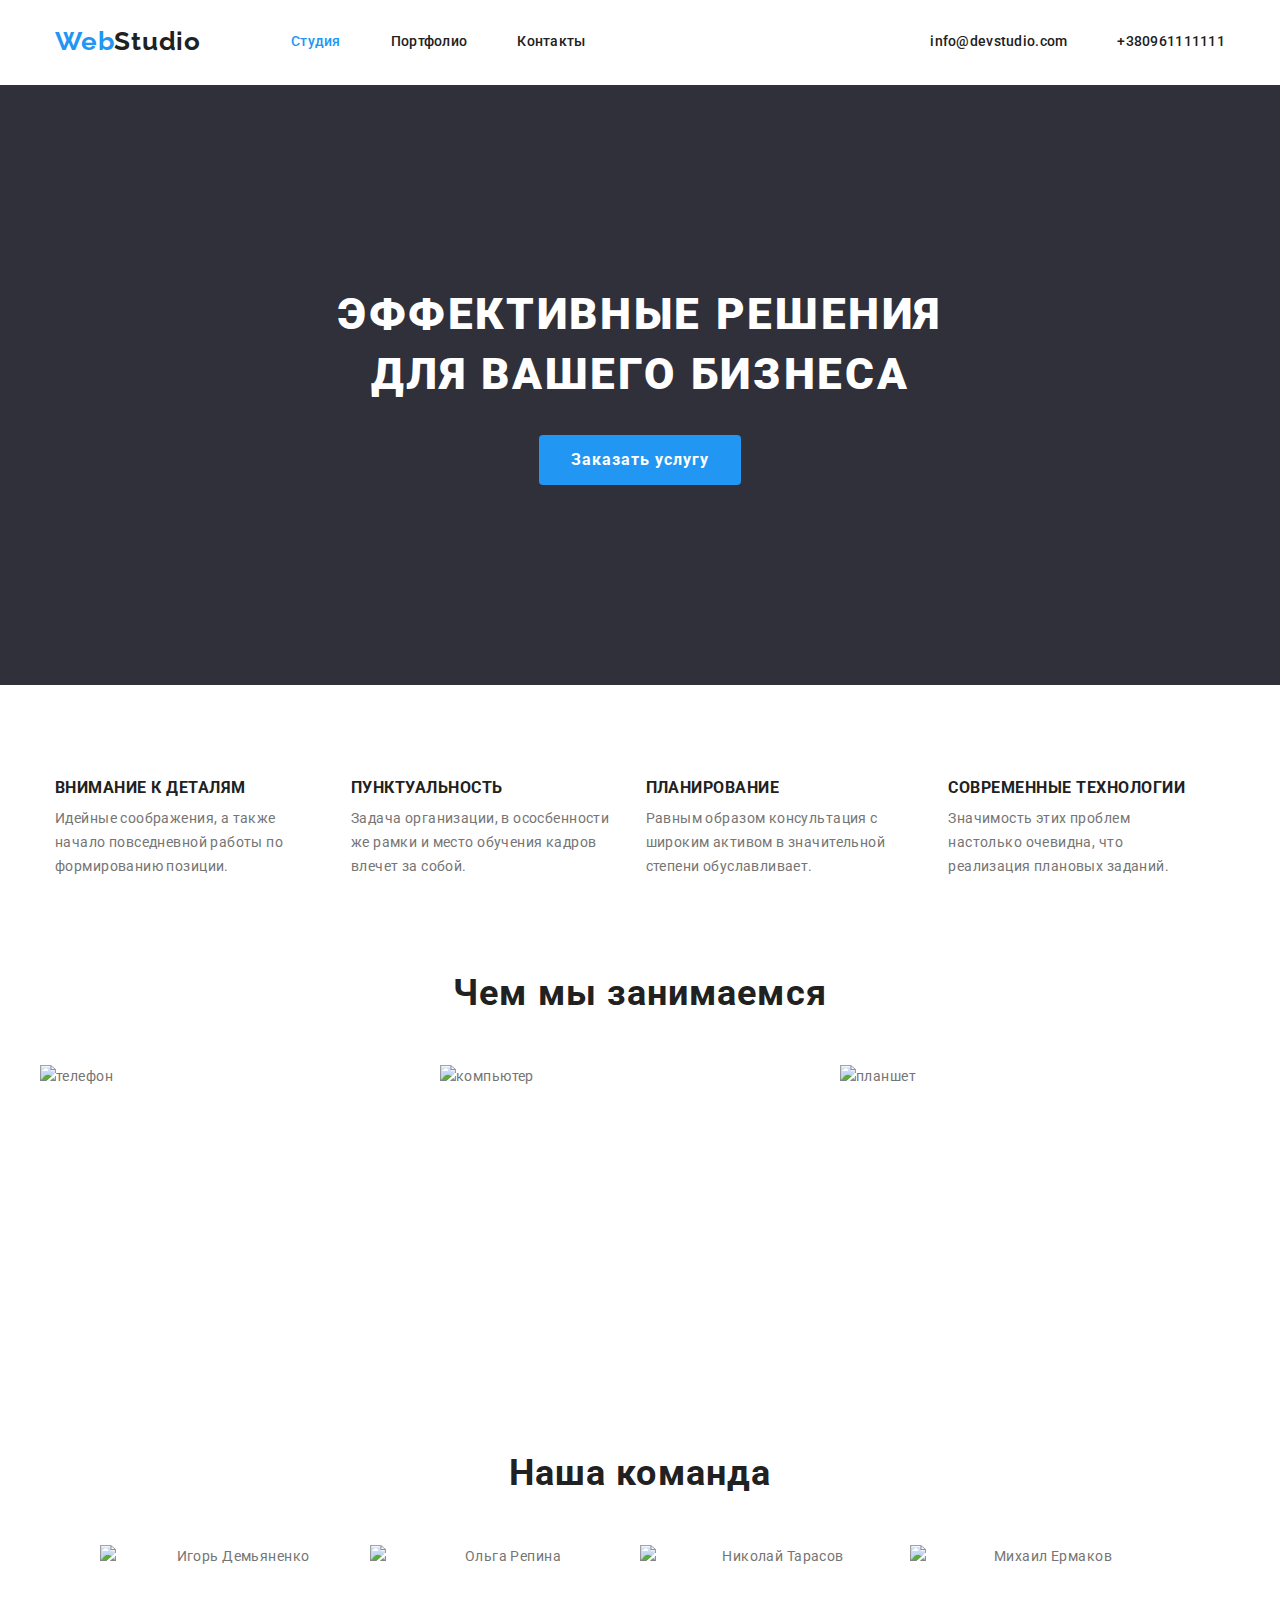
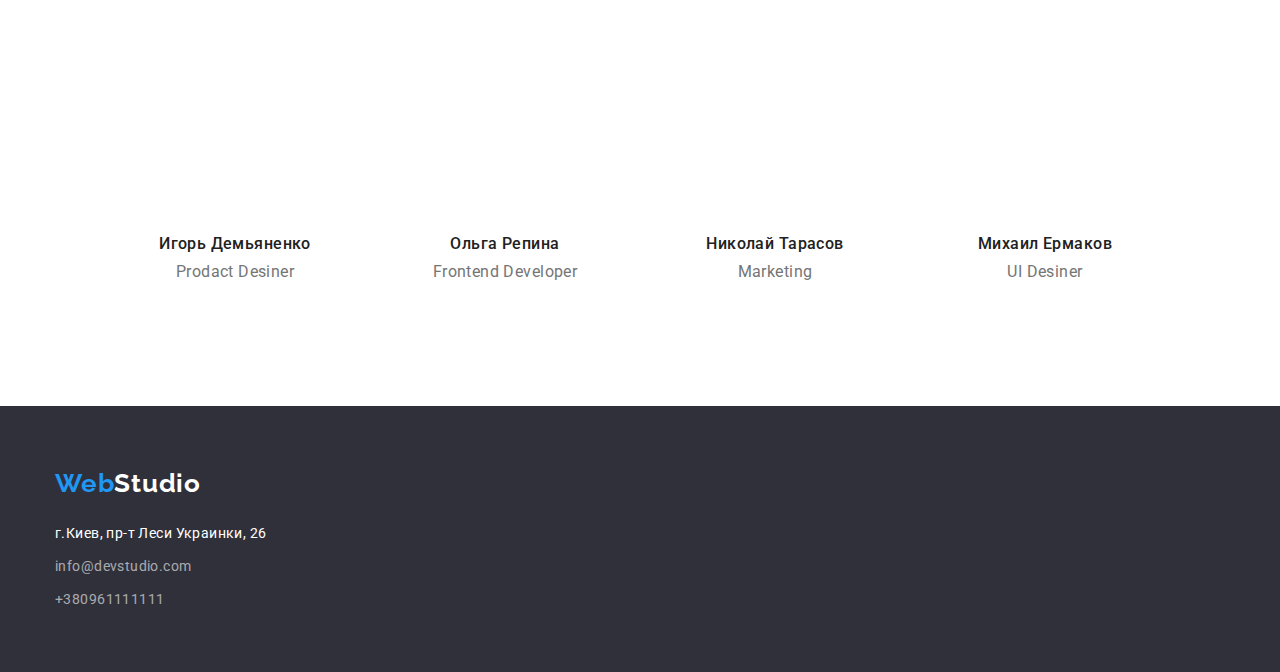
==== index.html @ d6f4fa35 "goit-markup-hw-03" ====
<!DOCTYPE html>
<html lang="ru">
    <head>
        <meta charset="UTF-8" />
        <meta name="viewpoint" content="width=device-width, initial-scale=1.0" />
        <title> Document </title>
        <link rel="preconnect" href="https://fonts.gstatic.com">
        <link href="https://fonts.googleapis.com/css2?family=Raleway:wght@700&family=Roboto:wght@400;500;700;900&display=swap" rel="stylesheet">
        <link rel="stylesheet" href="https://cdnjs.cloudflare.com/ajax/libs/modern-normalize/0.2.0/modern-normalize.min.css" />
        <link rel="stylesheet" href="./css/style.css" />
    </head>
    <body>
        <!-- Шапка сайта -->
        <header class="header">
            <div class="container">
                <nav class="navigation">
                    <a class="link logo" href="./index.html"><span class="web">Web</span><span class="studio">Studio</span>
                    </a>
                    <ul class="list menu">
                        <li class="menu-item"><a class="page-current" href="./index.html">Студия</a></li>
                        <li class="menu-item pad"><a class="link current" href="./portfolio.html">Портфолио</a></li>
                        <li class="menu-item pad"><a class="link" href="">Контакты</a></li>
                    </ul>
                </nav> 
                <ul class="list menu">
                    <li class="menu-item"><a class="link" href="mailto:info@devstudio.com">info@devstudio.com</a></li>
                    <li class="menu-item pad"><a class="link" href="tel:+380961111111">+380961111111</a></li>
                </ul> 
            </div> 
        </header>
        <main>
            <!-- Герой -->
                <section class="hero dark-bg">
                    <div class="container">
                        <div class="hero-content">
                            <h1 class="page-tittle">эффективные решения <br>для вашего бизнеса</h1>
                            <button class="button-main pointer" type="button">Заказать услугу</button>
                        </div>
                    </div>
                </section>
            <!-- Наши методы работы -->
            <section class="section">
                <div class="container">
                    <h2 class="visually-hidden">Наши методы работы</h2>
                    <ul class="list methods">
                        <li class="methods-item">
                            <h3 class="subsection-tittle">Внимание к деталям</h3>
                            <p>
                                Идейные соображения, а также начало повседневной работы по формированию позиции.
                            </p>
                        </li>
                        <li class="methods-item">
                            <h3 class="subsection-tittle">Пунктуальность</h3>
                            <p>
                                Задача организации, в ососбенности же рамки и место обучения кадров влечет за собой.
                            </p>
                        </li>
                        <li class="methods-item">
                            <h3 class="subsection-tittle">Планирование</h3>
                            <p>
                                Равным образом консультация с широким активом в значительной степени обуславливает.
                            </p>
                        </li>
                        <li class="methods-item">
                            <h3 class="subsection-tittle">Современные технологии</h3>
                            <p>
                                Значимость этих проблем настолько очевидна, что реализация плановых заданий.
                            </p>
                        </li>
                    </ul>
                </div>
            </section>
            <!-- Чем мы занимаемся -->
            <section class="gallery section">
                <div class="container">
                    <h2 class="section-tittle">Чем мы занимаемся</h2>
                    <ul class="list gallery">
                        <li class="gallery-item"><img src="./img/img1.jpg" width="370" height="294" alt="телефон"></li>
                        <li class="gallery-item"><img src="./img/img2.jpg" width="370" height="294" alt="компьютер"></li>
                        <li class="gallery-item"><img src="./img/img3.jpg" width="370" height="294" alt="планшет"></li>
                    </ul>
                </div>
            </section>
            <!-- Наша команда -->
            <section class="section">
                <div class="container">
                <h2 class="section-tittle">Наша команда</h2>
                    <ul class="list team">
                        <li class="team-item">
                            <div class="team-img">
                                <img src="./img/img4.jpg" width="270" height="260" alt="Игорь Демьяненко">
                            </div>
                            <div class="team-content">
                                <h3 class="team-member">Игорь Демьяненко</h3>
                                <p class="team-member-position">Prodact Desiner</p>
                            </div>
                        </li>
                        <li class="team-item">
                            <div class="team-img">
                                <img src="./img/img5.jpg" width="270" height="260" alt="Ольга Репина">
                            </div>
                            <div class="team-content">
                                <h3 class="team-member">Ольга Репина</h3>
                                <p class="team-member-position">Frontend Developer</p>
                            </div>
                        </li>
                        <li class="team-item">
                            <div class="team-img">
                                <img src="./img/img6.jpg" width="270" height="260" alt="Николай Тарасов">
                            </div>
                            <div class="team-content">
                                <h3 class="team-member">Николай Тарасов</h3>
                                <p class="team-member-position">Marketing</p>
                            </div>
                        </li>
                        <li class="team-item">
                            <div class="team-img">
                                <img src="./img/img7.jpg" width="270" height="260" alt="Михаил Ермаков">
                            </div>
                            <div class="team-content">
                                <h3 class="team-member">Михаил Ермаков</h3>
                                <p class="team-member-position">UI Desiner</p>
                            </div>
                        </li>
                    </ul>
                </div>
            </section>
        </main>
        <!-- Футер -->
        <footer class="dark-bg">
            <div class="container footer-item">
                <a class="link" href="./index.html"><span class="web">Web</span><span class="studio-footer">Studio</span>
                </a>
                <address> 
                    <ul class="list footer-logo">
                        <li><a class="link address" href="https://goo.gl/maps/Tt3e5Wk8sjLTrzBi6" target="_blank" rel="noopener noreferrer">г.Киев, пр-т Леси Украинки, 26</a></li>
                        <li class="footer"><a class="link footer" href="mailto:info@devstudio.com">info@devstudio.com</a></li>
                        <li class="footer"><a class="link footer" href="tel:+380961111111">+380961111111</a></li>
                    </ul>
                </address>
            </div>
        </footer>
    </body>
</html>
---- css/style.css ----
/* MAIN */
  :root {
      --main-text-color: #757575;
      --dark-bg-text-color: #FFFFFF;
      --accent-color: #2196f3;
      --tittle-color: #212121;
      --dark-bg-color: #2f303a;
      --button-color: #212121;
      --button-background-color: #e5e5e5;
      --card-set-gap: 20px;
      --grid-item: 1;
  }
  html {
    box-sizing: border-box;
  }
  *,
  *::before
  *::after {
    box-sizing: inherit;
  }
  body {
    font-family: "Roboto";
    font-style: normal;
    font-weight: 400;
    font-size: 14px;
    line-height: 1.71;
    letter-spacing: 0.03em; 
    color: var(--main-text-color);
  }
  h1,
  h2,
  h3,
  h4,
  h5,
  h6,
  p {
    margin: 0;
    margin-top: 0;
  }
  img {
    display: block;
    max-width: 100%;
    height: auto;
  }

  /* CONTAINER */
  .container {
    width: 1200px;
    padding-left: 15px;
    padding-right: 15px;
    margin-left: auto;
    margin-right: auto;
  }

  /* CARD SET */
  .card-set {
    padding: 0;
    margin: 0;
    list-style: none; 
    display: flex;
    flex-wrap: wrap;
    margin-top: calc( -1 * var(--card-set-gap));
    margin-left: calc( -1 * var(--card-set-gap));
    padding-bottom: px;
  }
  .card-set > .item {
    flex-basis: calc(100% / 3 - var(--card-set-gap)); 
    margin-left: var(--card-set-gap);
    margin-top: var(--card-set-gap);
  }

  /* CARD */
  .card-thumb {
    outline: 1px;
  }
  .item {
    outline: 1px;
  }
  .card-content {
    padding-bottom: 30px;
  }
  .card-text {
    margin-top: 10px;
  }

  /* LINK */
  .link { 
      color: inherit;
      text-decoration: none;
  }
  .link:hover,
  .link:focus {
      color: var(--accent-color);
  }
  .link-current {
      color: var(--accent-color);
      text-decoration: none;
  }
  .list {
      margin-top: 0;
      margin-bottom: 0;
      padding-left: 0;
      list-style: none;
      text-decoration: none;
      font-style: normal;
  }
  .dark-bg {
      background-color: var(--dark-bg-color);
  }

  /* BUTTON */
  .button {
      padding: 6px 22px;
      font-family: inherit;
      font-weight: 700;
      font-size: 16px;
      line-height: 1.87;
      letter-spacing: 0.06em;
      border-radius: 4px;
      border: 0;
  }
  .button-main {
      font-weight: 700;
      font-size: 16px;
      line-height: 1.87;
      letter-spacing: 0.06em;
      padding: 10px 32px;
      color: var(--dark-bg-text-color);
      background-color: var(--accent-color);  
      border-radius: 4px;
      min-width: 200px;
      height: 50px;
      margin-left: auto;
      margin-right: auto;
      border: 0;
  }
  .button:focus,
  .button:hover{
      color: var(--dark-bg-text-color);
      background-color: var(--accent-color);
  }
  .pointer {
    cursor: pointer;
  }
  .menu {
    display: inline-flex;
  }
  .menu-item: not( :last-child ) {
    padding-top: 32px;
    padding-bottom: 32px;
  }
  .pad {
    margin-left: 50px;
  }

  /* TITTLE */
  .page-tittle {
    font-weight: 900;
    font-size: 44px;
    line-height: 1.36;
    letter-spacing: 0.06em; 
    color: var(--dark-bg-text-color);
    text-transform: uppercase;
    margin-bottom: 30px;
  }
  .page-current {
      color: var(--accent-color);
      text-decoration: none;
  }
  .section-tittle {
    font-weight: 700;
    font-size: 36px;
    line-height: 1.16;
    letter-spacing: 0.03em; 
    color: var(--tittle-color);
    justify-content: center;
    text-align: center;
    margin-bottom: 50px;
  }
  .subsection-tittle {
    font-weight: 700;
    line-height: 1.14;
    letter-spacing: 0.03em;
    color: var(--tittle-color); 
    text-transform: uppercase;
    margin-bottom: 10px; 
  }
  .visually-hidden {
    position: absolute !important;
    clip: rect(1px 1px 1px 1px);
    clip: rect(1px, 1px, 1px, 1px);
    padding: 0 !important;
    border: 0 !important;
    height: 1px !important;
    width: 1px !important;
    overflow: hidden;
  }
  .dark-bg .tittle {
    --tittle-color: var(--dark-bg-text-color);
  }
  .section {
    padding-bottom: 94px;
  }

  /* PORTFOLIO */
  .portfolio-tittle {
    font-weight: 700;
    font-size: 18px;
    line-height: 2;
    letter-spacing: 0.06em;
    color: var(--tittle-color);
    margin-bottom: 4px;
  }
  .portfolio-subtittle {
    font-weight: 400;
    font-size: 18px;
    line-height: 1.87;
    letter-spacing: 0.03em;
    color: var(--main-text-color);   
  }
  .portfolio {
    --grid-item: 5;
    padding-left: auto;
    padding-right: auto;
    padding-top: 94px;
    padding-bottom: 94px;
  }
  
  /* HEADER */
  .header {
    padding-top: 24px;
    padding-bottom: 25px;
    font-weight: 500;
    font-size: 14px;
    line-height: 1.14;
    letter-spacing: 0.02em;
    color: var(--tittle-color); 
    text-decoration: none;  
  }
  .header .container {
    display: flex;
    align-items: center;
    justify-content: flex-end;
  }
  .header .logo {
    margin-right: 90px;
  }
  .navigation {
    display: flex;
    align-items: center;
    margin-right: auto;
  }
  .web {
    font-family: "Raleway";
    font-weight: 700;
    font-size: 26px;
    line-height: 1.17;
    letter-spacing: 0.03em;
    color: var(--accent-color);   
  }
  .studio {
    font-family: "Raleway";
    font-style: normal;
    font-weight: 700;
    font-size: 26px;
    line-height: 1.38;
    letter-spacing: 0.03em;
    color: var(--tittle-color);  
  }
  .logo {
    display: block;
  }

  /* GALLERY */
  .gallery {
    display: flex;
    justify-content: center;
    margin-left: auto;
    margin-right: auto;
    padding-right: -30px;
  }
  .gallery-item {
    --grid-item: 3;
    margin-right: 30px;
  }
  .methods {
    --grid-item: 4;
    display: flex;
    padding-right: -30px;
  }
  .methods-item {
    margin-right: 30px;
  }

  /* TEAM */
  .team {
      background-color: var(--dark-bg-text-color);
      display: flex;
      margin-left: auto;
      margin-right: auto;
      justify-content: center;
      --grid-item: 4;
  }
  .team-item {
    text-align: center
  }
  .team-member {
    font-weight: 500;
    font-size: 16px;
    line-height: 1.18;
    color: var(--tittle-color);
    margin-bottom: 10px;  
  }
  .team-member-position {
    font-size: 16px;
    line-height: 1.18;
    color: var(--main-text-color);
  }
  .team-img {
    padding-bottom: 30px;
  }
  .team-content {
    padding-bottom: 30px;
  }
  .grid {
    display: flex;
    margin-left: auto;
    margin-right: auto;
    justify-content: center;
    margin-bottom: 34px;
    padding-left: -8px;
  }
  .grid-item {
    margin-left: 8px;
  }

  /* HERO */
  .hero {
    display: flex;
    align-items: center;
    padding-top: 200px;
    padding-bottom: 200px;
    margin-bottom: 94px;
  }
  .hero .container {
    display: flex;
    justify-content: center;
  }
  .hero-content {
    width: 55%;
    max-width: 700px;
    flex-wrap: wrap;
    margin-left: auto;
    margin-right: auto;
    text-align: center;
  }

  /* FOOTER */
  .footer {
    color: rgba(255, 255, 255, 0.6);
    margin-top: 9px;
  }
  .studio-footer {
    font-family: "Raleway";
    font-style: normal;
    font-weight: 700;
    font-size: 26px;
    line-height: 1.38;
    letter-spacing: 0.03em;
    color: var(--dark-bg-text-color);
  }
  .address {
    color: var(--dark-bg-text-color);
  }
  .footer-item {
    padding-top: 60px;
    padding-bottom: 60px;
  }
  .footer-logo {
    margin-top: 20px;
  }
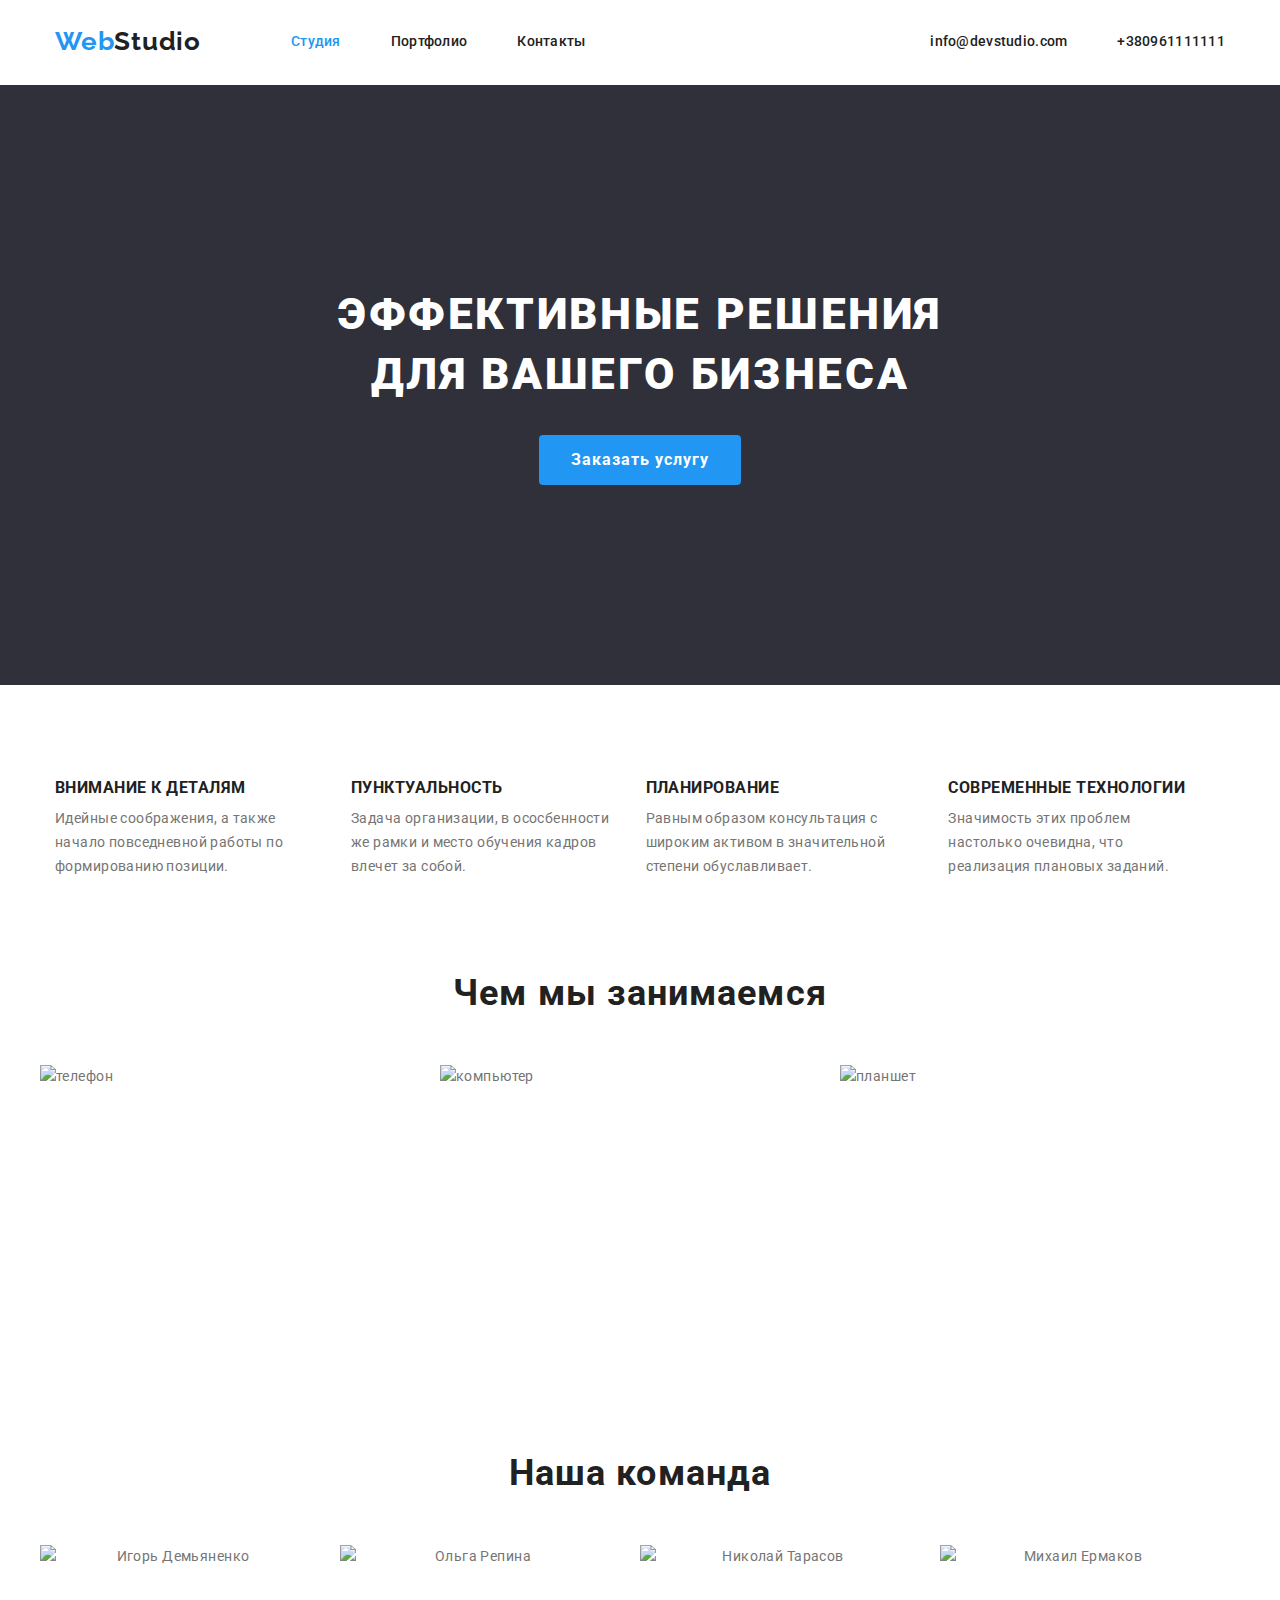
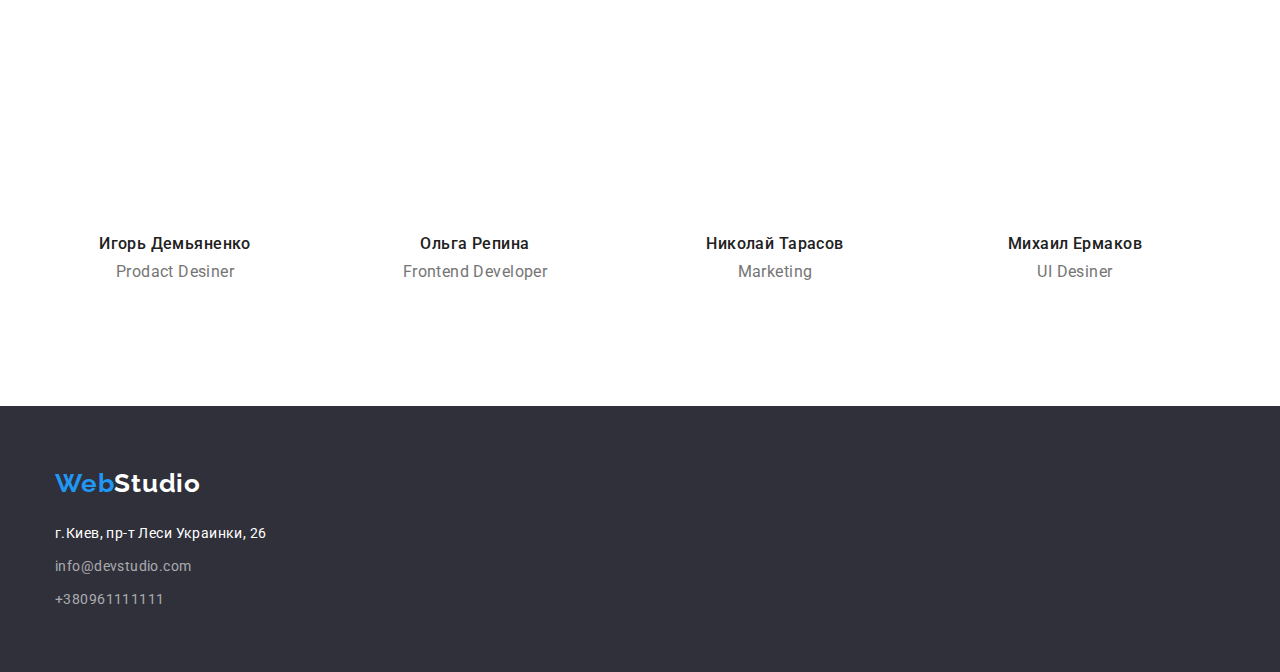
==== commit ef7de661: "goit-markup-hw-03" ====
--- a/index.html
+++ b/index.html
@@ -30,16 +30,16 @@
         </header>
         <main>
             <!-- Герой -->
-                <section class="hero dark-bg">
-                    <div class="container">
-                        <div class="hero-content">
-                            <h1 class="page-tittle">эффективные решения <br>для вашего бизнеса</h1>
-                            <button class="button-main pointer" type="button">Заказать услугу</button>
-                        </div>
+            <section class="hero dark-bg">
+                <div class="container">
+                    <div class="hero-content">
+                        <h1 class="page-tittle">эффективные решения <br>для вашего бизнеса</h1>
+                        <button class="button-main pointer" type="button">Заказать услугу</button>
                     </div>
-                </section>
+                </div>
+            </section>
             <!-- Наши методы работы -->
-            <section class="section">
+            <section class="section-method">
                 <div class="container">
                     <h2 class="visually-hidden">Наши методы работы</h2>
                     <ul class="list methods">
@@ -87,7 +87,7 @@
                 <h2 class="section-tittle">Наша команда</h2>
                     <ul class="list team">
                         <li class="team-item">
-                            <div class="team-img">
+                            <div>
                                 <img src="./img/img4.jpg" width="270" height="260" alt="Игорь Демьяненко">
                             </div>
                             <div class="team-content">
@@ -96,7 +96,7 @@
                             </div>
                         </li>
                         <li class="team-item">
-                            <div class="team-img">
+                            <div>
                                 <img src="./img/img5.jpg" width="270" height="260" alt="Ольга Репина">
                             </div>
                             <div class="team-content">
@@ -105,7 +105,7 @@
                             </div>
                         </li>
                         <li class="team-item">
-                            <div class="team-img">
+                            <div>
                                 <img src="./img/img6.jpg" width="270" height="260" alt="Николай Тарасов">
                             </div>
                             <div class="team-content">
@@ -114,7 +114,7 @@
                             </div>
                         </li>
                         <li class="team-item">
-                            <div class="team-img">
+                            <div>
                                 <img src="./img/img7.jpg" width="270" height="260" alt="Михаил Ермаков">
                             </div>
                             <div class="team-content">
@@ -131,8 +131,8 @@
             <div class="container footer-item">
                 <a class="link" href="./index.html"><span class="web">Web</span><span class="studio-footer">Studio</span>
                 </a>
-                <address> 
-                    <ul class="list footer-logo">
+                <address class="address"> 
+                    <ul class="list">
                         <li><a class="link address" href="https://goo.gl/maps/Tt3e5Wk8sjLTrzBi6" target="_blank" rel="noopener noreferrer">г.Киев, пр-т Леси Украинки, 26</a></li>
                         <li class="footer"><a class="link footer" href="mailto:info@devstudio.com">info@devstudio.com</a></li>
                         <li class="footer"><a class="link footer" href="tel:+380961111111">+380961111111</a></li>
--- a/css/style.css
+++ b/css/style.css
@@ -7,8 +7,7 @@
       --dark-bg-color: #2f303a;
       --button-color: #212121;
       --button-background-color: #e5e5e5;
-      --card-set-gap: 20px;
-      --grid-item: 1;
+      --card-set-gap: 30px;
   }
   html {
     box-sizing: border-box;
@@ -61,7 +60,6 @@
     flex-wrap: wrap;
     margin-top: calc( -1 * var(--card-set-gap));
     margin-left: calc( -1 * var(--card-set-gap));
-    padding-bottom: px;
   }
   .card-set > .item {
     flex-basis: calc(100% / 3 - var(--card-set-gap)); 
@@ -77,7 +75,7 @@
     outline: 1px;
   }
   .card-content {
-    padding-bottom: 30px;
+    padding: 20px 24px;
   }
   .card-text {
     margin-top: 10px;
@@ -201,6 +199,10 @@
   .section {
     padding-bottom: 94px;
   }
+  .section-method {
+    padding-top: 94px;
+    padding-bottom: 94px;
+  }
 
   /* PORTFOLIO */
   .portfolio-tittle {
@@ -300,9 +302,11 @@
       margin-right: auto;
       justify-content: center;
       --grid-item: 4;
+      padding-right: -30px;
   }
   .team-item {
-    text-align: center
+    text-align: center;
+    padding-right: 30px;
   }
   .team-member {
     font-weight: 500;
@@ -316,10 +320,8 @@
     line-height: 1.18;
     color: var(--main-text-color);
   }
-  .team-img {
-    padding-bottom: 30px;
-  }
   .team-content {
+    padding-top: 30px;
     padding-bottom: 30px;
   }
   .grid {
@@ -340,7 +342,6 @@
     align-items: center;
     padding-top: 200px;
     padding-bottom: 200px;
-    margin-bottom: 94px;
   }
   .hero .container {
     display: flex;
@@ -376,6 +377,6 @@
     padding-top: 60px;
     padding-bottom: 60px;
   }
-  .footer-logo {
+  .address {
     margin-top: 20px;
   }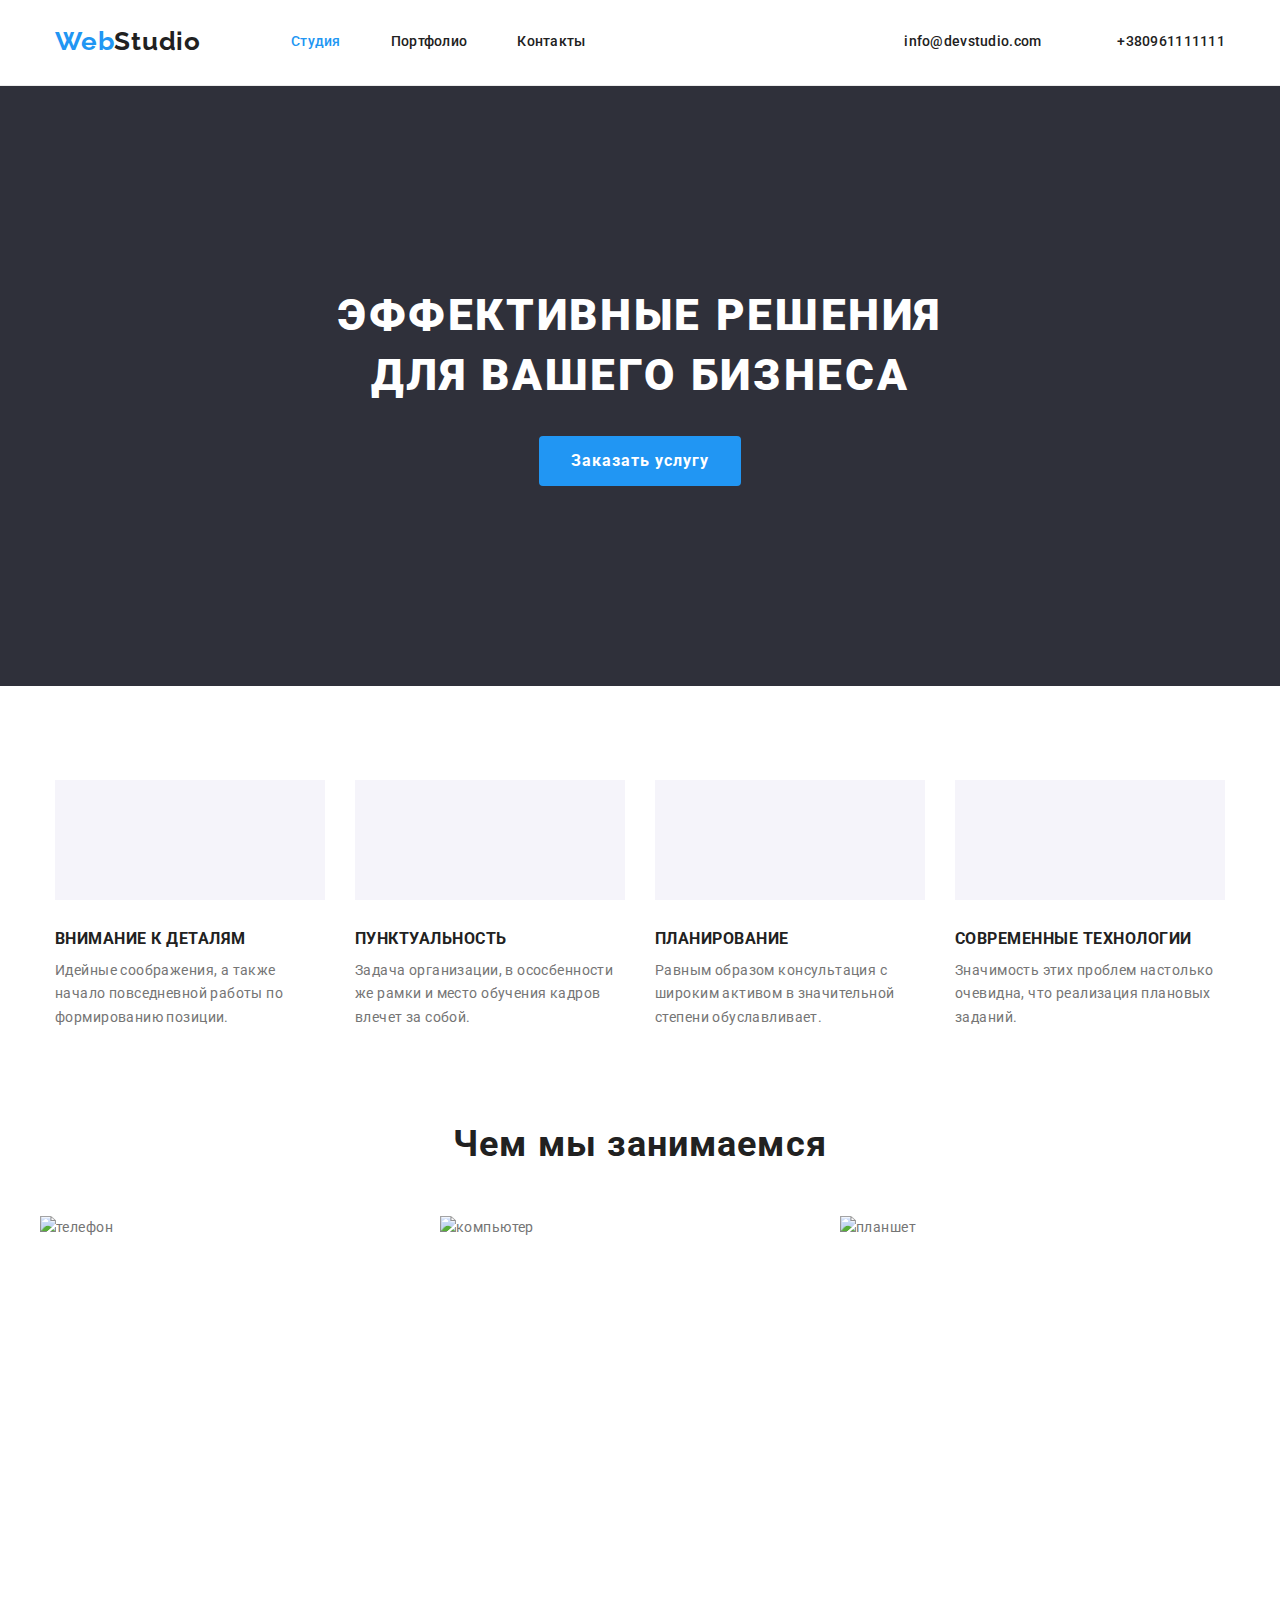
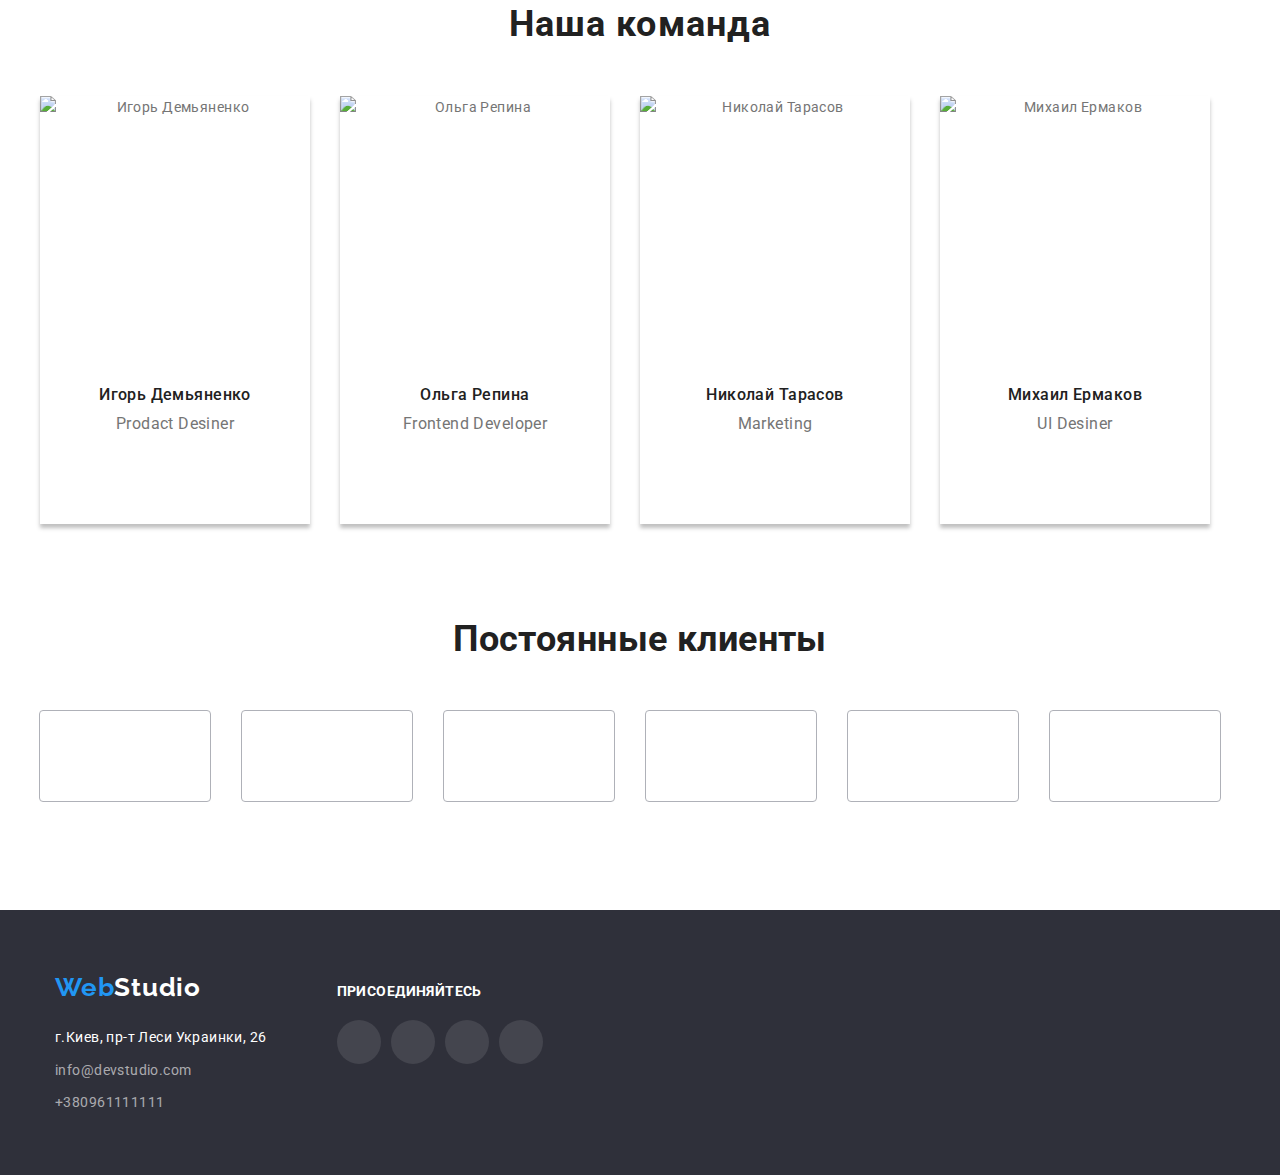
==== commit 82b20285: "goit-markup-hw-04" ====
--- a/index.html
+++ b/index.html
@@ -23,18 +23,26 @@
                     </ul>
                 </nav> 
                 <ul class="list menu">
-                    <li class="menu-item"><a class="link" href="mailto:info@devstudio.com">info@devstudio.com</a></li>
-                    <li class="menu-item pad"><a class="link" href="tel:+380961111111">+380961111111</a></li>
+                    <li class="menu-item"><a class="link contacts-link" href="mailto:info@devstudio.com">
+                        <svg class="icon">
+                            <use href="./img/icons/sprite.svg#icon-envelope"></use>
+                        </svg>
+                        info@devstudio.com</a></li>
+                    <li class="menu-item pad"><a class="link contacts-link" href="tel:+380961111111">
+                        <svg class="icon">
+                            <use href="./img/icons/sprite.svg#icon-smartphone"></use>
+                        </svg>
+                        +380961111111</a></li>
                 </ul> 
             </div> 
         </header>
         <main>
             <!-- Герой -->
-            <section class="hero dark-bg">
-                <div class="container">
-                    <div class="hero-content">
+            <section class="dark-bg">
+                <div class="overlay">
+                    <div class="hero-content">     
                         <h1 class="page-tittle">эффективные решения <br>для вашего бизнеса</h1>
-                        <button class="button-main pointer" type="button">Заказать услугу</button>
+                        <button class="button-main pointer" type="button">Заказать услугу</button> 
                     </div>
                 </div>
             </section>
@@ -43,25 +51,25 @@
                 <div class="container">
                     <h2 class="visually-hidden">Наши методы работы</h2>
                     <ul class="list methods">
-                        <li class="methods-item">
+                        <li class="methods-item antenna">
                             <h3 class="subsection-tittle">Внимание к деталям</h3>
                             <p>
                                 Идейные соображения, а также начало повседневной работы по формированию позиции.
                             </p>
                         </li>
-                        <li class="methods-item">
+                        <li class="methods-item clock">
                             <h3 class="subsection-tittle">Пунктуальность</h3>
                             <p>
                                 Задача организации, в ососбенности же рамки и место обучения кадров влечет за собой.
                             </p>
                         </li>
-                        <li class="methods-item">
+                        <li class="methods-item diagram">
                             <h3 class="subsection-tittle">Планирование</h3>
                             <p>
                                 Равным образом консультация с широким активом в значительной степени обуславливает.
                             </p>
                         </li>
-                        <li class="methods-item">
+                        <li class="methods-item astronaut">
                             <h3 class="subsection-tittle">Современные технологии</h3>
                             <p>
                                 Значимость этих проблем настолько очевидна, что реализация плановых заданий.
@@ -93,6 +101,36 @@
                             <div class="team-content">
                                 <h3 class="team-member">Игорь Демьяненко</h3>
                                 <p class="team-member-position">Prodact Desiner</p>
+                                <ul class="list social-icons">
+                                    <li class="social-icons-item">
+                                        <a href="" class="social-icons-link" target="_blank" rel="noopener noreferrer">
+                                            <svg class="icon">
+                                                <use href="./img/icons/sprite.svg#icon-instagram"></use>
+                                            </svg>
+                                        </a>
+                                    </li>
+                                    <li class="social-icons-item">
+                                        <a href="" class="social-icons-link" target="_blank" rel="noopener noreferrer">
+                                            <svg class="icon">
+                                                <use href="./img/icons/sprite.svg#icon-twitter"></use>
+                                            </svg>
+                                        </a>
+                                    </li>
+                                    <li class="social-icons-item">
+                                        <a href="" class="social-icons-link" target="_blank" rel="noopener noreferrer">
+                                            <svg class="icon">
+                                                <use href="./img/icons/sprite.svg#icon-facebook"></use>
+                                            </svg>
+                                        </a>
+                                    </li>
+                                    <li class="social-icons-item">
+                                        <a href="" class="social-icons-link" target="_blank" rel="noopener noreferrer">
+                                            <svg class="icon">
+                                                <use href="./img/icons/sprite.svg#icon-linkedin"></use>
+                                            </svg>
+                                        </a>
+                                    </li>
+                                </ul>
                             </div>
                         </li>
                         <li class="team-item">
@@ -102,6 +140,36 @@
                             <div class="team-content">
                                 <h3 class="team-member">Ольга Репина</h3>
                                 <p class="team-member-position">Frontend Developer</p>
+                                <ul class="list social-icons">
+                                    <li class="social-icons-item">
+                                        <a href="" class="social-icons-link" target="_blank" rel="noopener noreferrer">
+                                            <svg class="icon">
+                                                <use href="./img/icons/sprite.svg#icon-instagram"></use>
+                                            </svg>
+                                        </a>
+                                    </li>
+                                    <li class="social-icons-item">
+                                        <a href="" class="social-icons-link" target="_blank" rel="noopener noreferrer">
+                                            <svg class="icon">
+                                                <use href="./img/icons/sprite.svg#icon-twitter"></use>
+                                            </svg>
+                                        </a>
+                                    </li>
+                                    <li class="social-icons-item">
+                                        <a href="" class="social-icons-link" target="_blank" rel="noopener noreferrer">
+                                            <svg class="icon">
+                                                <use href="./img/icons/sprite.svg#icon-facebook"></use>
+                                            </svg>
+                                        </a>
+                                    </li>
+                                    <li class="social-icons-item">
+                                        <a href="" class="social-icons-link" target="_blank" rel="noopener noreferrer">
+                                            <svg class="icon">
+                                                <use href="./img/icons/sprite.svg#icon-linkedin"></use>
+                                            </svg>
+                                        </a>
+                                    </li>
+                                </ul>
                             </div>
                         </li>
                         <li class="team-item">
@@ -111,6 +179,36 @@
                             <div class="team-content">
                                 <h3 class="team-member">Николай Тарасов</h3>
                                 <p class="team-member-position">Marketing</p>
+                                <ul class="list social-icons">
+                                    <li class="social-icons-item">
+                                        <a href="" class="social-icons-link" target="_blank" rel="noopener noreferrer">
+                                            <svg class="icon">
+                                                <use href="./img/icons/sprite.svg#icon-instagram"></use>
+                                            </svg>
+                                        </a>
+                                    </li>
+                                    <li class="social-icons-item">
+                                        <a href="" class="social-icons-link" target="_blank" rel="noopener noreferrer">
+                                            <svg class="icon">
+                                                <use href="./img/icons/sprite.svg#icon-twitter"></use>
+                                            </svg>
+                                        </a>
+                                    </li>
+                                    <li class="social-icons-item">
+                                        <a href="" class="social-icons-link" target="_blank" rel="noopener noreferrer">
+                                            <svg class="icon">
+                                                <use href="./img/icons/sprite.svg#icon-facebook"></use>
+                                            </svg>
+                                        </a>
+                                    </li>
+                                    <li class="social-icons-item">
+                                        <a href="" class="social-icons-link" target="_blank" rel="noopener noreferrer">
+                                            <svg class="icon">
+                                                <use href="./img/icons/sprite.svg#icon-linkedin"></use>
+                                            </svg>
+                                        </a>
+                                    </li>
+                                </ul>
                             </div>
                         </li>
                         <li class="team-item">
@@ -120,7 +218,90 @@
                             <div class="team-content">
                                 <h3 class="team-member">Михаил Ермаков</h3>
                                 <p class="team-member-position">UI Desiner</p>
-                            </div>
+                                <ul class="list social-icons">
+                                    <li class="social-icons-item">
+                                        <a href="" class="social-icons-link" target="_blank" rel="noopener noreferrer">
+                                            <svg class="icon">
+                                                <use href="./img/icons/sprite.svg#icon-instagram"></use>
+                                            </svg>
+                                        </a>
+                                    </li>
+                                    <li class="social-icons-item">
+                                        <a href="" class="social-icons-link" target="_blank" rel="noopener noreferrer">
+                                            <svg class="icon">
+                                                <use href="./img/icons/sprite.svg#icon-twitter"></use>
+                                            </svg>
+                                        </a>
+                                    </li>
+                                    <li class="social-icons-item">
+                                        <a href="" class="social-icons-link" target="_blank" rel="noopener noreferrer">
+                                            <svg class="icon">
+                                                <use href="./img/icons/sprite.svg#icon-facebook"></use>
+                                            </svg>
+                                        </a>
+                                    </li>
+                                    <li class="social-icons-item">
+                                        <a href="" class="social-icons-link" target="_blank" rel="noopener noreferrer">
+                                            <svg class="icon">
+                                                <use href="./img/icons/sprite.svg#icon-linkedin"></use>
+                                            </svg>
+                                        </a>
+                                    </li>
+                                </ul>
+                            </div>
+                        </li>
+                    </ul>
+                </div>
+            </section>
+            <section>
+                <div class="container">
+                    <h2 class="clients-tittle">Постоянные клиенты</h2>
+                    <ul class="clients">
+                        <li class="clients-icons">
+                            <a href="" class="clients-link" target="_blank" rel="noopener noreferrer">
+                                <svg class="icon" width="44" height="49">
+                                    <use href="./img/icons/sprite.svg#icon-logo-1"></use>
+                                </svg>
+                            </a>
+                        </li>
+                        <li class="clients-icons">
+                            <a href="" class="clients-link" target="_blank" rel="noopener noreferrer">
+                                <svg class="icon" width="40" height="52">
+                                    <use href="./img/icons/sprite.svg#icon-logo-2"></use>
+                                </svg>
+                            </a>
+                        </li>
+                        <li class="clients-icons">
+                            <a href="" class="clients-link" target="_blank" rel="noopener noreferrer">
+                                <svg class="icon" width="41" height="43">
+                                    <use href="./img/icons/sprite.svg#icon-logo-3"></use>
+                                </svg>
+                            </a>
+                        </li>
+                        <li class="clients-icons">
+                            <a href="" class="clients-link" target="_blank" rel="noopener noreferrer">
+                                <svg class="icon" width="80" height="42">
+                                    <use href="./img/icons/sprite.svg#icon-logo-4"></use>
+                                </svg>
+                            </a>
+                        </li>
+                        <li class="clients-icons">
+                            <a href="" class="clients-link" target="_blank" rel="noopener noreferrer">
+                                <svg class="icon" width="59" height="47">
+                                    <use href="./img/icons/sprite.svg#icon-logo-5"></use>
+                                </svg>
+                            </a>
+                        </li>
+                        <li class="clients-icons">
+                            <a href="" class="clients-link" target="_blank" rel="noopener noreferrer">
+                                <svg class="icon" width="88" height="45">
+                                    <rect
+                                    rx="40"
+                                    ry="40"
+                                    />
+                                    <use href="./img/icons/sprite.svg#icon-logo-6"></use>
+                                </svg>
+                            </a>
                         </li>
                     </ul>
                 </div>
@@ -128,16 +309,51 @@
         </main>
         <!-- Футер -->
         <footer class="dark-bg">
-            <div class="container footer-item">
-                <a class="link" href="./index.html"><span class="web">Web</span><span class="studio-footer">Studio</span>
-                </a>
-                <address class="address"> 
-                    <ul class="list">
-                        <li><a class="link address" href="https://goo.gl/maps/Tt3e5Wk8sjLTrzBi6" target="_blank" rel="noopener noreferrer">г.Киев, пр-т Леси Украинки, 26</a></li>
-                        <li class="footer"><a class="link footer" href="mailto:info@devstudio.com">info@devstudio.com</a></li>
-                        <li class="footer"><a class="link footer" href="tel:+380961111111">+380961111111</a></li>
-                    </ul>
-                </address>
+            <div class="container footer-container">
+                <div class="footer-item">
+                    <a class="link" href="./index.html"><span class="web">Web</span><span class="studio-footer">Studio</span>
+                    </a>
+                    <address class="address"> 
+                        <ul class="list">
+                            <li><a class="link address" href="https://goo.gl/maps/Tt3e5Wk8sjLTrzBi6" target="_blank" rel="noopener noreferrer">г.Киев, пр-т Леси Украинки, 26</a></li>
+                            <li class="footer"><a class="link footer" href="mailto:info@devstudio.com">info@devstudio.com</a></li>
+                            <li class="footer"><a class="link footer" href="tel:+380961111111">+380961111111</a></li>
+                        </ul>
+                    </address>
+                </div>
+                <div class="social">
+                    <p class="social-call">присоединяйтесь</p>
+                    <ul class="list footer-icons">
+                        <li class="footer-icons-item">
+                            <a href="" class="footer-icons-link" target="_blank" rel="noopener noreferrer">
+                                <svg class="icon">
+                                    <use href="./img/icons/sprite.svg#icon-instagram"></use>
+                                </svg>
+                            </a>
+                        </li>
+                        <li class="footer-icons-item">
+                            <a href="" class="footer-icons-link" target="_blank" rel="noopener noreferrer">
+                                <svg class="icon">
+                                    <use href="./img/icons/sprite.svg#icon-twitter"></use>
+                                </svg>
+                            </a>
+                        </li>
+                        <li class="footer-icons-item">
+                            <a href="" class="footer-icons-link" target="_blank" rel="noopener noreferrer">
+                                <svg class="icon">
+                                    <use href="./img/icons/sprite.svg#icon-facebook"></use>
+                                </svg>
+                            </a>
+                        </li>
+                        <li class="footer-icons-item">
+                            <a href="" class="footer-icons-link" target="_blank" rel="noopener noreferrer">
+                                <svg class="icon">
+                                    <use href="./img/icons/sprite.svg#icon-linkedin"></use>
+                                </svg>
+                            </a>
+                        </li>
+                    </ul>
+                </div>
             </div>
         </footer>
     </body>
--- a/css/style.css
+++ b/css/style.css
@@ -74,11 +74,19 @@
   .item {
     outline: 1px;
   }
+  .item:hover,
+  .item:focus {
+    box-shadow: 0 4px 4px 0 rgba(0, 0, 0, 0.25); 
+  }
   .card-content {
-    padding: 20px 24px;
+    padding: 20px 0 24px 20px;
+    border: 1px solid #eee;;
   }
   .card-text {
     margin-top: 10px;
+  }
+  .card-link {
+    text-decoration: none;
   }
 
   /* LINK */
@@ -140,6 +148,10 @@
   .pointer {
     cursor: pointer;
   }
+  .pointer:hover,
+  .pointer:focus {
+    box-shadow: 0 4px 4px 0 rgba(0, 0, 0, 0.25);
+  }
   .menu {
     display: inline-flex;
   }
@@ -237,7 +249,10 @@
     line-height: 1.14;
     letter-spacing: 0.02em;
     color: var(--tittle-color); 
-    text-decoration: none;  
+    text-decoration: none;
+    border-bottom-width: 1px;
+    border-bottom-style: solid;
+    border-bottom-color: #ececec;
   }
   .header .container {
     display: flex;
@@ -272,6 +287,20 @@
   .logo {
     display: block;
   }
+  .contacts-link {
+    display: flex;
+    align-items: center;
+  }
+  .contacts-link .icon {
+    width: 16px;
+    height: 16px;
+    stroke: inherit;
+    margin-right: 10px;
+  }
+  .contacts-link:hover .icon,
+  .contacts-link:focus .icon {
+    fill: var(--accent-color);
+  }
 
   /* GALLERY */
   .gallery {
@@ -292,21 +321,45 @@
   }
   .methods-item {
     margin-right: 30px;
+  }
+  .methods-item::before {
+    margin-bottom: 30px;
+    display: block;
+    content: "";
+    width: 270px;
+    height: 120px;
+    background-repeat: no-repeat;
+    background-position: center;
+    background-color: #f5f4fa;
+  }
+  . ::before .icon {
+    box-sizing: border-box;
+  }
+  .antenna::before {
+    background-image: url("../img/icons/antenna.svg");
+  }
+  .clock::before {
+    background-image: url("../img/icons/clock.svg");
+  }
+  .diagram::before {
+    background-image: url("../img/icons/diagram.svg");
+  }
+  .astronaut::before {
+    background-image: url("../img/icons/astronaut.svg");
   }
 
   /* TEAM */
   .team {
       background-color: var(--dark-bg-text-color);
       display: flex;
-      margin-left: auto;
-      margin-right: auto;
       justify-content: center;
       --grid-item: 4;
       padding-right: -30px;
   }
   .team-item {
     text-align: center;
-    padding-right: 30px;
+    margin-right: 30px;
+    box-shadow: 0 4px 4px 0 rgba(0, 0, 0, 0.25);
   }
   .team-member {
     font-weight: 500;
@@ -319,6 +372,7 @@
     font-size: 16px;
     line-height: 1.18;
     color: var(--main-text-color);
+    margin-bottom: 16px;
   }
   .team-content {
     padding-top: 30px;
@@ -335,18 +389,54 @@
   .grid-item {
     margin-left: 8px;
   }
+  .social-icons {
+    display: inline-flex;
+    padding-right: -10px;
+  }
+  .social-icons-link {
+    display: flex;
+    justify-content: center;
+    align-items: center;
+    width: 44px;
+    height: 44px;
+    border-radius: 50%;
+    background-color: var(--dark-bg-text-color);
+  }
+  .social-icons-item {
+    margin-right: 10px;
+  }
+  .social-icons .icon {
+    width: 20px;
+    height: 20px;
+    fill: rgba(0, 0, 0, 0.25);
+  }
+  .social-icons-link:hover .icon,
+  .social-icons-link:focus .icon {
+    fill: var(--dark-bg-text-color);
+  }
+  .social-icons-link:hover,
+  .social-icons-link:focus {
+    background-color: var(--accent-color);
+  }
 
   /* HERO */
   .hero {
-    display: flex;
-    align-items: center;
     padding-top: 200px;
     padding-bottom: 200px;
   }
   .hero .container {
-    display: flex;
-    justify-content: center;
-  }
+  }
+  .overlay {
+    max-width: 1600px;
+    height: 600px;
+    margin-left: auto;
+    margin-right: auto;
+    outline: ;
+    background-image: linear-gradient(to right, rgba(47,48,58,0.4), rgba(47,48,58,0.4)), url(../img/background.png);
+    background-repeat: no-repeat;
+    background-position: center;
+    background-size: contain;
+  } 
   .hero-content {
     width: 55%;
     max-width: 700px;
@@ -354,6 +444,51 @@
     margin-left: auto;
     margin-right: auto;
     text-align: center;
+    padding-top: 200px;
+    padding-bottom: 200px;
+  }
+
+  /* CLIENTS */
+  .clients {
+    display: flex;
+    margin-left: -30px;
+    justify-content: center;
+  }
+  .clients-icons {
+    display: inline-block;
+    margin-right: 30px;
+    margin-bottom: 94px;
+    border: 1px solid #AFB1B8;
+    border-radius: 4px;
+  }
+  .clients-icons .icon {
+    display: block;
+    padding: 0;
+    fill: #AFB1B8;
+  }
+  .clients-link {
+    outline: px solid #AFB1B8;
+    width: 170px;
+    height: 90px;
+    display: flex;
+    justify-content: center;
+    align-items: center;
+  }
+  .clients-link:hover .icon,
+  .clients-link:focus .icon {
+    fill: var(--accent-color);
+  }
+  .clients-icons:hover,
+  .clients-icons:focus {
+    border-color: var(--accent-color);
+  }
+  .clients-tittle {
+    font-weight: 700;
+    font-size: 36px;
+    line-height: 1.17;
+    color: var(--button-color);
+    text-align: center;
+    margin-bottom: 50px;
   }
 
   /* FOOTER */
@@ -374,9 +509,50 @@
     color: var(--dark-bg-text-color);
   }
   .footer-item {
+    margin-right: 70px;
+  }
+  .address {
+    margin-top: 20px;
+  }
+  .footer-container {
+    display: flex;
+    align-items: baseline;
     padding-top: 60px;
     padding-bottom: 60px;
   }
-  .address {
-    margin-top: 20px;
+  .social-call {
+    font-weight: 700;
+    line-height: 1.14;
+    color: var(--dark-bg-text-color);
+    text-transform: uppercase;
+    margin-bottom: 20px;
+  }
+  .footer-icons {
+    display: inline-flex;
+    padding-right: -10px;
+  }
+  .footer-icons-link {
+    display: flex;
+    justify-content: center;
+    align-items: center;
+    width: 44px;
+    height: 44px;
+    border-radius: 50%;
+    background-color: rgba(255,255,255, 0.1);
+  }
+  .footer-icons-item {
+    margin-right: 10px;
+  }
+  .footer-icons .icon {
+    width: 20px;
+    height: 20px;
+    fill: var(--dark-bg-text-color);
+  }
+  .footer-icons-link:hover .icon,
+  .footer-icons-link:focus .icon {
+    fill: var(--dark-bg-text-color);
+  }
+  .footer-icons-link:hover,
+  .footer-icons-link:focus {
+    background-color: var(--accent-color);
   }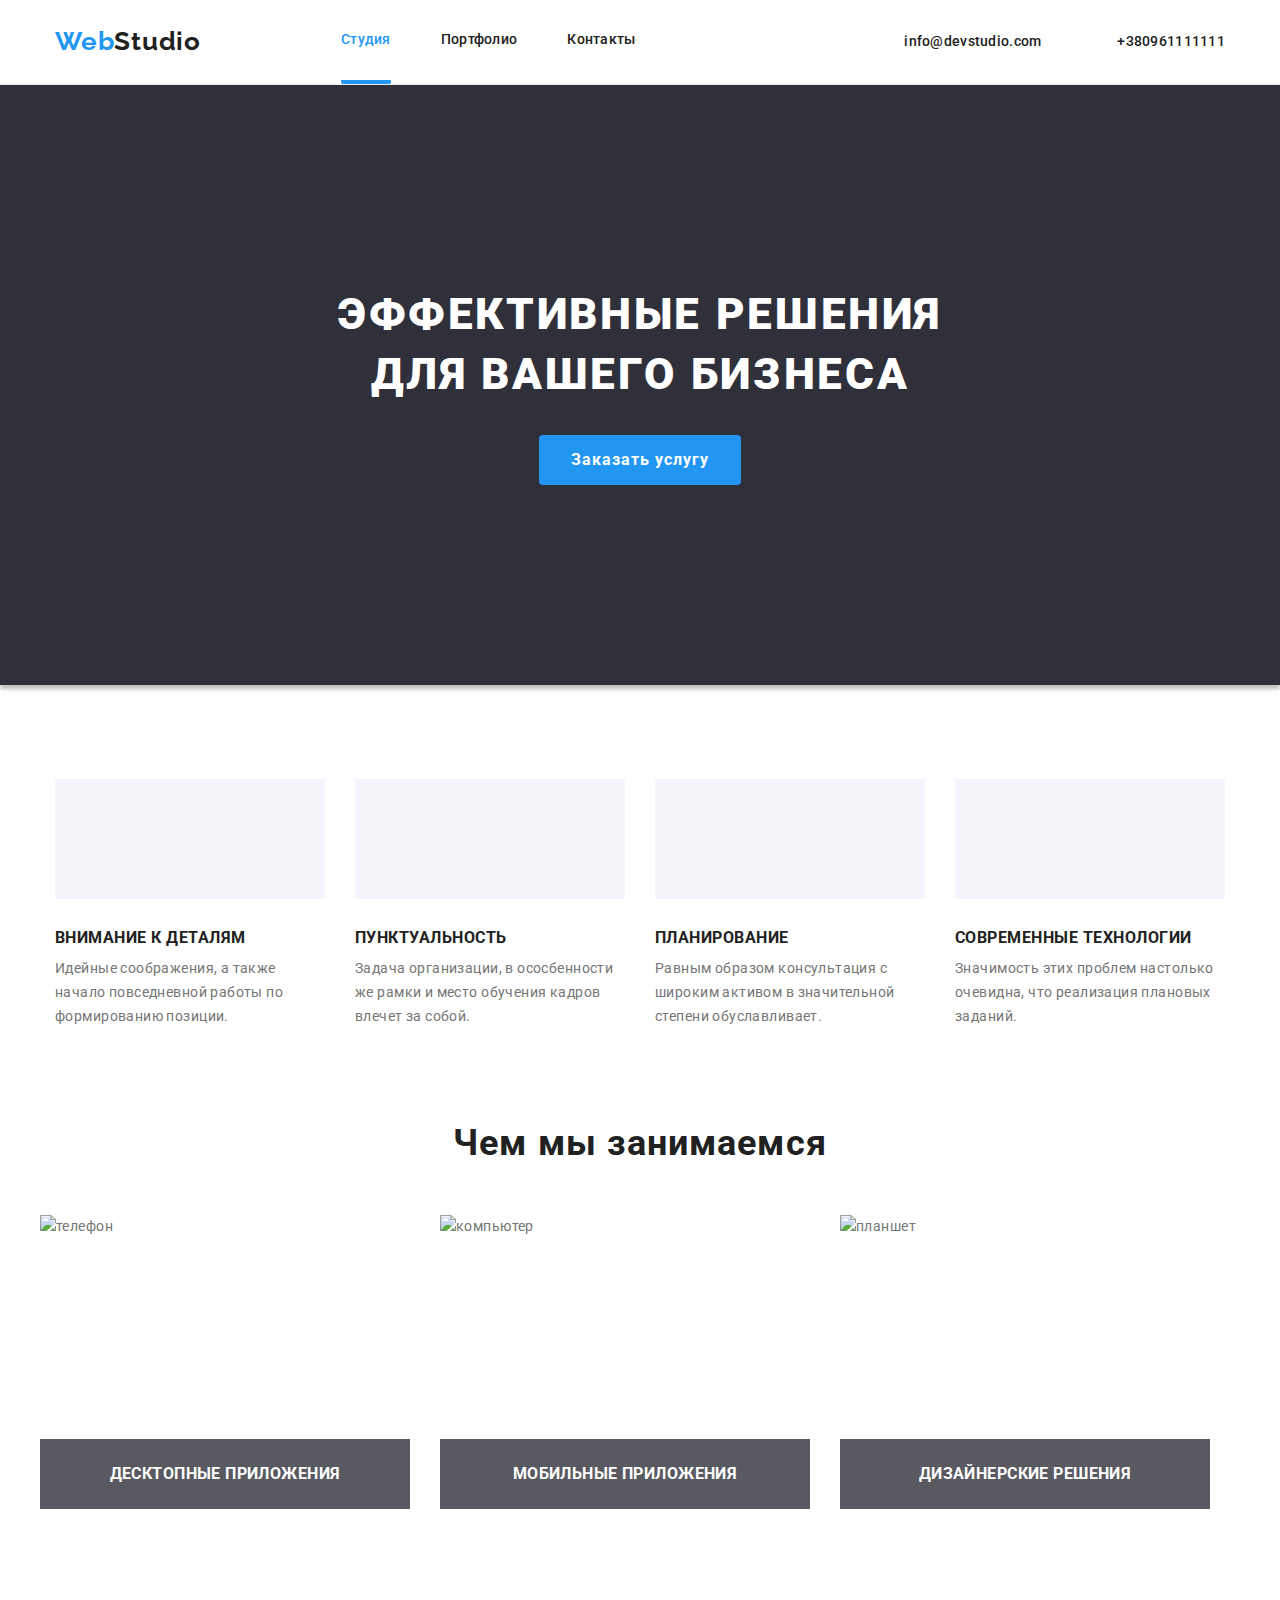
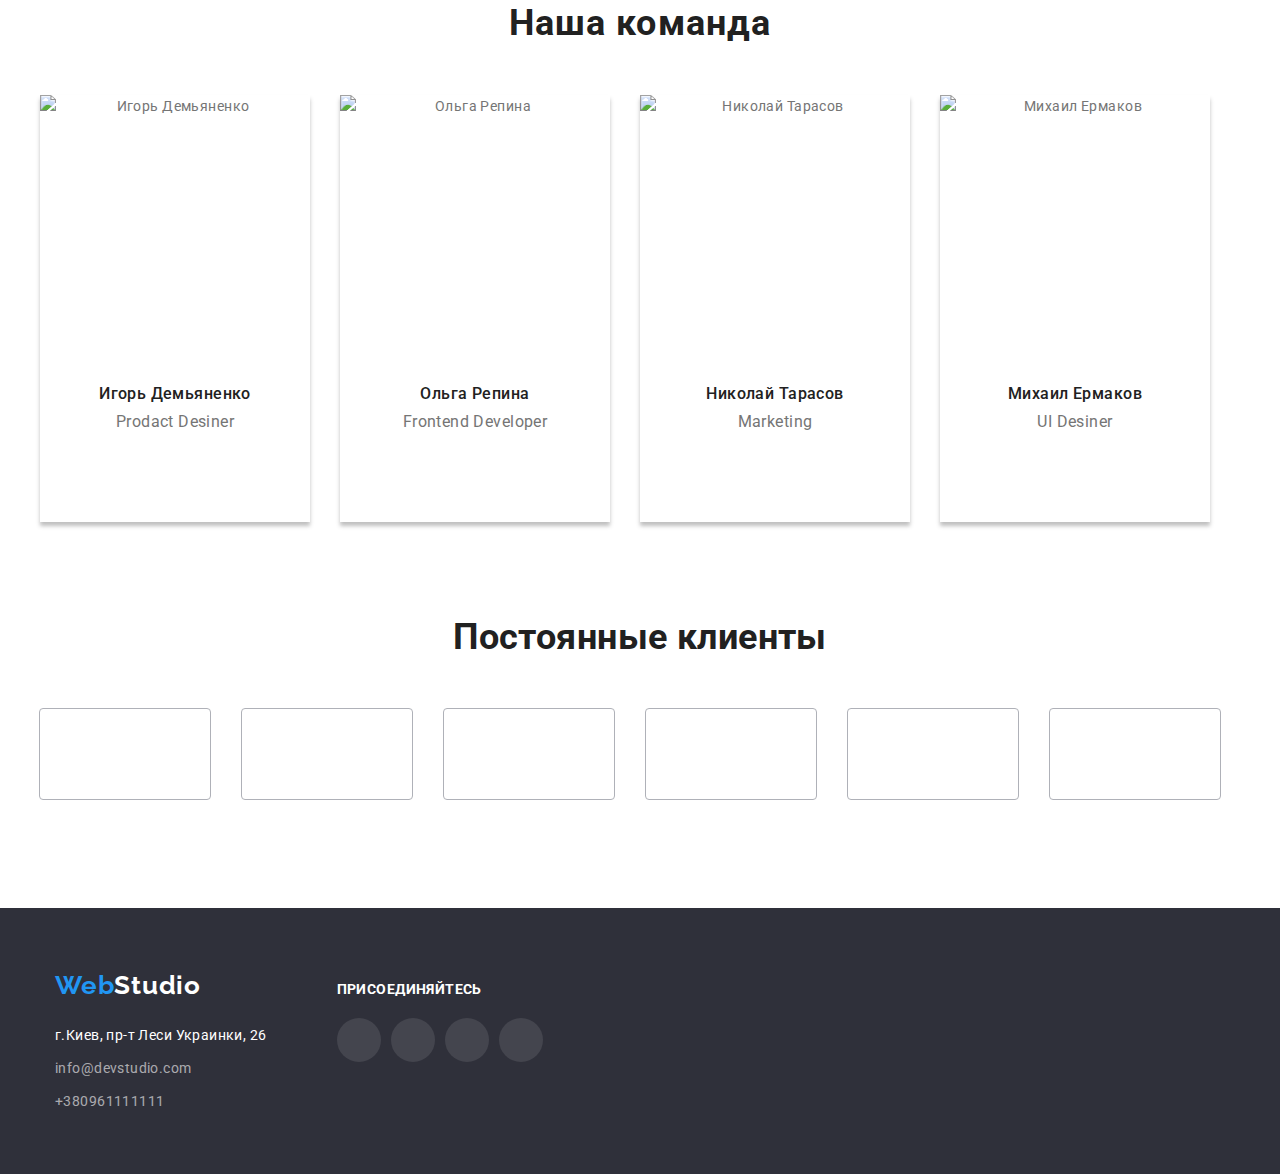
==== commit 9d779efb: "goit-markup-hw-05" ====
--- a/index.html
+++ b/index.html
@@ -15,20 +15,24 @@
             <div class="container">
                 <nav class="navigation">
                     <a class="link logo" href="./index.html"><span class="web">Web</span><span class="studio">Studio</span>
-                    </a>
-                    <ul class="list menu">
-                        <li class="menu-item"><a class="page-current" href="./index.html">Студия</a></li>
-                        <li class="menu-item pad"><a class="link current" href="./portfolio.html">Портфолио</a></li>
-                        <li class="menu-item pad"><a class="link" href="">Контакты</a></li>
+                    </a>    
+                    <ul class="list menu h-link">
+                        <li class="pad">
+                            
+                                <a href="./index.html" class="page-current">Студия</a>
+                            
+                        </li>
+                        <li class="pad"><a class="h-link link" href="./portfolio.html">Портфолио</a></li>
+                        <li class="pad"><a class="h-link link" href="#contacts">Контакты</a></li>
                     </ul>
                 </nav> 
                 <ul class="list menu">
-                    <li class="menu-item"><a class="link contacts-link" href="mailto:info@devstudio.com">
+                    <li class=""><a class="link contacts-link" href="mailto:info@devstudio.com">
                         <svg class="icon">
                             <use href="./img/icons/sprite.svg#icon-envelope"></use>
                         </svg>
                         info@devstudio.com</a></li>
-                    <li class="menu-item pad"><a class="link contacts-link" href="tel:+380961111111">
+                    <li class="pad"><a class="link contacts-link" href="tel:+380961111111">
                         <svg class="icon">
                             <use href="./img/icons/sprite.svg#icon-smartphone"></use>
                         </svg>
@@ -42,7 +46,7 @@
                 <div class="overlay">
                     <div class="hero-content">     
                         <h1 class="page-tittle">эффективные решения <br>для вашего бизнеса</h1>
-                        <button class="button-main pointer" type="button">Заказать услугу</button> 
+                        <button class="button-main pointer" type="button" data-modal-open>Заказать услугу</button> 
                     </div>
                 </div>
             </section>
@@ -83,9 +87,30 @@
                 <div class="container">
                     <h2 class="section-tittle">Чем мы занимаемся</h2>
                     <ul class="list gallery">
-                        <li class="gallery-item"><img src="./img/img1.jpg" width="370" height="294" alt="телефон"></li>
-                        <li class="gallery-item"><img src="./img/img2.jpg" width="370" height="294" alt="компьютер"></li>
-                        <li class="gallery-item"><img src="./img/img3.jpg" width="370" height="294" alt="планшет"></li>
+                        <li class="gallery-item">
+                            <div class="gallery-thumb">
+                                <img src="./img/img1.jpg" width="370" height="294" alt="телефон">
+                                <div class="gallery-tittle">
+                                    <h3 class="gallery-p">десктопные приложения</h3>
+                                </div>  
+                            </div>
+                        </li>
+                        <li class="gallery-item">
+                            <div class="gallery-thumb">
+                                <img src="./img/img2.jpg" width="370" height="294" alt="компьютер">
+                                <div class="gallery-tittle">
+                                    <h3 class="gallery-p">мобильные приложения</h3>
+                                </div>
+                            </div>
+                        </li>
+                        <li class="gallery-item">
+                            <div class="gallery-thumb">
+                                <img src="./img/img3.jpg" width="370" height="294" alt="планшет">
+                                <div class="gallery-tittle">
+                                    <h3 class="gallery-p">дизайнерские решения</h3>
+                                </div>
+                            </div>
+                        </li>
                     </ul>
                 </div>
             </section>
@@ -295,10 +320,6 @@
                         <li class="clients-icons">
                             <a href="" class="clients-link" target="_blank" rel="noopener noreferrer">
                                 <svg class="icon" width="88" height="45">
-                                    <rect
-                                    rx="40"
-                                    ry="40"
-                                    />
                                     <use href="./img/icons/sprite.svg#icon-logo-6"></use>
                                 </svg>
                             </a>
@@ -313,7 +334,7 @@
                 <div class="footer-item">
                     <a class="link" href="./index.html"><span class="web">Web</span><span class="studio-footer">Studio</span>
                     </a>
-                    <address class="address"> 
+                    <address class="address" id="contacts"> 
                         <ul class="list">
                             <li><a class="link address" href="https://goo.gl/maps/Tt3e5Wk8sjLTrzBi6" target="_blank" rel="noopener noreferrer">г.Киев, пр-т Леси Украинки, 26</a></li>
                             <li class="footer"><a class="link footer" href="mailto:info@devstudio.com">info@devstudio.com</a></li>
@@ -356,5 +377,16 @@
                 </div>
             </div>
         </footer>
+        <div class="backdrop is-hidden" data-modal>
+            <div class="modal">
+                <button type="button" class="btn-close" data-modal-close>
+                    <svg class="icon" width="18" height="18">
+                        <use href="./img/icons/sprite.svg#icon-close-back"></use>
+                    </svg>
+                </button>
+                <p></p>
+            </div>
+        </div>
+        <script src="./js/script.js"></script>
     </body>
 </html>--- a/css/style.css
+++ b/css/style.css
@@ -1,558 +1,707 @@
-  /* MAIN */
-  :root {
-      --main-text-color: #757575;
-      --dark-bg-text-color: #FFFFFF;
-      --accent-color: #2196f3;
-      --tittle-color: #212121;
-      --dark-bg-color: #2f303a;
-      --button-color: #212121;
-      --button-background-color: #e5e5e5;
-      --card-set-gap: 30px;
-  }
-  html {
-    box-sizing: border-box;
-  }
-  *,
-  *::before
-  *::after {
-    box-sizing: inherit;
-  }
-  body {
-    font-family: "Roboto";
-    font-style: normal;
-    font-weight: 400;
-    font-size: 14px;
-    line-height: 1.71;
-    letter-spacing: 0.03em; 
-    color: var(--main-text-color);
-  }
-  h1,
-  h2,
-  h3,
-  h4,
-  h5,
-  h6,
-  p {
-    margin: 0;
-    margin-top: 0;
-  }
-  img {
-    display: block;
-    max-width: 100%;
-    height: auto;
-  }
-
-  /* CONTAINER */
-  .container {
-    width: 1200px;
-    padding-left: 15px;
-    padding-right: 15px;
-    margin-left: auto;
-    margin-right: auto;
-  }
-
-  /* CARD SET */
-  .card-set {
-    padding: 0;
-    margin: 0;
-    list-style: none; 
-    display: flex;
-    flex-wrap: wrap;
-    margin-top: calc( -1 * var(--card-set-gap));
-    margin-left: calc( -1 * var(--card-set-gap));
-  }
-  .card-set > .item {
-    flex-basis: calc(100% / 3 - var(--card-set-gap)); 
-    margin-left: var(--card-set-gap);
-    margin-top: var(--card-set-gap);
-  }
-
-  /* CARD */
-  .card-thumb {
-    outline: 1px;
-  }
-  .item {
-    outline: 1px;
-  }
-  .item:hover,
-  .item:focus {
-    box-shadow: 0 4px 4px 0 rgba(0, 0, 0, 0.25); 
-  }
-  .card-content {
-    padding: 20px 0 24px 20px;
-    border: 1px solid #eee;;
-  }
-  .card-text {
-    margin-top: 10px;
-  }
-  .card-link {
-    text-decoration: none;
-  }
-
-  /* LINK */
-  .link { 
-      color: inherit;
-      text-decoration: none;
-  }
-  .link:hover,
-  .link:focus {
-      color: var(--accent-color);
-  }
-  .link-current {
-      color: var(--accent-color);
-      text-decoration: none;
-  }
-  .list {
-      margin-top: 0;
-      margin-bottom: 0;
-      padding-left: 0;
-      list-style: none;
-      text-decoration: none;
-      font-style: normal;
-  }
-  .dark-bg {
-      background-color: var(--dark-bg-color);
-  }
-
-  /* BUTTON */
-  .button {
-      padding: 6px 22px;
-      font-family: inherit;
-      font-weight: 700;
-      font-size: 16px;
-      line-height: 1.87;
-      letter-spacing: 0.06em;
-      border-radius: 4px;
-      border: 0;
-  }
-  .button-main {
-      font-weight: 700;
-      font-size: 16px;
-      line-height: 1.87;
-      letter-spacing: 0.06em;
-      padding: 10px 32px;
-      color: var(--dark-bg-text-color);
-      background-color: var(--accent-color);  
-      border-radius: 4px;
-      min-width: 200px;
-      height: 50px;
-      margin-left: auto;
-      margin-right: auto;
-      border: 0;
-  }
-  .button:focus,
-  .button:hover{
-      color: var(--dark-bg-text-color);
-      background-color: var(--accent-color);
-  }
-  .pointer {
-    cursor: pointer;
-  }
-  .pointer:hover,
-  .pointer:focus {
-    box-shadow: 0 4px 4px 0 rgba(0, 0, 0, 0.25);
-  }
-  .menu {
-    display: inline-flex;
-  }
-  .menu-item: not( :last-child ) {
-    padding-top: 32px;
-    padding-bottom: 32px;
-  }
-  .pad {
-    margin-left: 50px;
-  }
-
-  /* TITTLE */
-  .page-tittle {
-    font-weight: 900;
-    font-size: 44px;
-    line-height: 1.36;
-    letter-spacing: 0.06em; 
-    color: var(--dark-bg-text-color);
-    text-transform: uppercase;
-    margin-bottom: 30px;
-  }
-  .page-current {
-      color: var(--accent-color);
-      text-decoration: none;
-  }
-  .section-tittle {
-    font-weight: 700;
-    font-size: 36px;
-    line-height: 1.16;
-    letter-spacing: 0.03em; 
-    color: var(--tittle-color);
-    justify-content: center;
-    text-align: center;
-    margin-bottom: 50px;
-  }
-  .subsection-tittle {
-    font-weight: 700;
-    line-height: 1.14;
-    letter-spacing: 0.03em;
-    color: var(--tittle-color); 
-    text-transform: uppercase;
-    margin-bottom: 10px; 
-  }
-  .visually-hidden {
-    position: absolute !important;
-    clip: rect(1px 1px 1px 1px);
-    clip: rect(1px, 1px, 1px, 1px);
-    padding: 0 !important;
-    border: 0 !important;
-    height: 1px !important;
-    width: 1px !important;
-    overflow: hidden;
-  }
-  .dark-bg .tittle {
-    --tittle-color: var(--dark-bg-text-color);
-  }
-  .section {
-    padding-bottom: 94px;
-  }
-  .section-method {
-    padding-top: 94px;
-    padding-bottom: 94px;
-  }
-
-  /* PORTFOLIO */
-  .portfolio-tittle {
-    font-weight: 700;
-    font-size: 18px;
-    line-height: 2;
-    letter-spacing: 0.06em;
-    color: var(--tittle-color);
-    margin-bottom: 4px;
-  }
-  .portfolio-subtittle {
-    font-weight: 400;
-    font-size: 18px;
-    line-height: 1.87;
-    letter-spacing: 0.03em;
-    color: var(--main-text-color);   
-  }
-  .portfolio {
-    --grid-item: 5;
-    padding-left: auto;
-    padding-right: auto;
-    padding-top: 94px;
-    padding-bottom: 94px;
-  }
-  
-  /* HEADER */
-  .header {
-    padding-top: 24px;
-    padding-bottom: 25px;
-    font-weight: 500;
-    font-size: 14px;
-    line-height: 1.14;
-    letter-spacing: 0.02em;
-    color: var(--tittle-color); 
-    text-decoration: none;
-    border-bottom-width: 1px;
-    border-bottom-style: solid;
-    border-bottom-color: #ececec;
-  }
-  .header .container {
-    display: flex;
-    align-items: center;
-    justify-content: flex-end;
-  }
-  .header .logo {
-    margin-right: 90px;
-  }
-  .navigation {
-    display: flex;
-    align-items: center;
-    margin-right: auto;
-  }
-  .web {
-    font-family: "Raleway";
-    font-weight: 700;
-    font-size: 26px;
-    line-height: 1.17;
-    letter-spacing: 0.03em;
-    color: var(--accent-color);   
-  }
-  .studio {
-    font-family: "Raleway";
-    font-style: normal;
-    font-weight: 700;
-    font-size: 26px;
-    line-height: 1.38;
-    letter-spacing: 0.03em;
-    color: var(--tittle-color);  
-  }
-  .logo {
-    display: block;
-  }
-  .contacts-link {
-    display: flex;
-    align-items: center;
-  }
-  .contacts-link .icon {
-    width: 16px;
-    height: 16px;
-    stroke: inherit;
-    margin-right: 10px;
-  }
-  .contacts-link:hover .icon,
-  .contacts-link:focus .icon {
-    fill: var(--accent-color);
-  }
-
-  /* GALLERY */
-  .gallery {
-    display: flex;
-    justify-content: center;
-    margin-left: auto;
-    margin-right: auto;
-    padding-right: -30px;
-  }
-  .gallery-item {
-    --grid-item: 3;
-    margin-right: 30px;
-  }
-  .methods {
-    --grid-item: 4;
-    display: flex;
-    padding-right: -30px;
-  }
-  .methods-item {
-    margin-right: 30px;
-  }
-  .methods-item::before {
-    margin-bottom: 30px;
-    display: block;
-    content: "";
-    width: 270px;
-    height: 120px;
-    background-repeat: no-repeat;
-    background-position: center;
-    background-color: #f5f4fa;
-  }
-  . ::before .icon {
-    box-sizing: border-box;
-  }
-  .antenna::before {
-    background-image: url("../img/icons/antenna.svg");
-  }
-  .clock::before {
-    background-image: url("../img/icons/clock.svg");
-  }
-  .diagram::before {
-    background-image: url("../img/icons/diagram.svg");
-  }
-  .astronaut::before {
-    background-image: url("../img/icons/astronaut.svg");
-  }
-
-  /* TEAM */
-  .team {
-      background-color: var(--dark-bg-text-color);
-      display: flex;
-      justify-content: center;
-      --grid-item: 4;
-      padding-right: -30px;
-  }
-  .team-item {
-    text-align: center;
-    margin-right: 30px;
-    box-shadow: 0 4px 4px 0 rgba(0, 0, 0, 0.25);
-  }
-  .team-member {
-    font-weight: 500;
-    font-size: 16px;
-    line-height: 1.18;
-    color: var(--tittle-color);
-    margin-bottom: 10px;  
-  }
-  .team-member-position {
-    font-size: 16px;
-    line-height: 1.18;
-    color: var(--main-text-color);
-    margin-bottom: 16px;
-  }
-  .team-content {
-    padding-top: 30px;
-    padding-bottom: 30px;
-  }
-  .grid {
-    display: flex;
-    margin-left: auto;
-    margin-right: auto;
-    justify-content: center;
-    margin-bottom: 34px;
-    padding-left: -8px;
-  }
-  .grid-item {
-    margin-left: 8px;
-  }
-  .social-icons {
-    display: inline-flex;
-    padding-right: -10px;
-  }
-  .social-icons-link {
-    display: flex;
-    justify-content: center;
-    align-items: center;
-    width: 44px;
-    height: 44px;
-    border-radius: 50%;
-    background-color: var(--dark-bg-text-color);
-  }
-  .social-icons-item {
-    margin-right: 10px;
-  }
-  .social-icons .icon {
-    width: 20px;
-    height: 20px;
-    fill: rgba(0, 0, 0, 0.25);
-  }
-  .social-icons-link:hover .icon,
-  .social-icons-link:focus .icon {
-    fill: var(--dark-bg-text-color);
-  }
-  .social-icons-link:hover,
-  .social-icons-link:focus {
-    background-color: var(--accent-color);
-  }
-
-  /* HERO */
-  .hero {
-    padding-top: 200px;
-    padding-bottom: 200px;
-  }
-  .hero .container {
-  }
-  .overlay {
-    max-width: 1600px;
-    height: 600px;
-    margin-left: auto;
-    margin-right: auto;
-    outline: ;
-    background-image: linear-gradient(to right, rgba(47,48,58,0.4), rgba(47,48,58,0.4)), url(../img/background.png);
-    background-repeat: no-repeat;
-    background-position: center;
-    background-size: contain;
-  } 
-  .hero-content {
-    width: 55%;
-    max-width: 700px;
-    flex-wrap: wrap;
-    margin-left: auto;
-    margin-right: auto;
-    text-align: center;
-    padding-top: 200px;
-    padding-bottom: 200px;
-  }
-
-  /* CLIENTS */
-  .clients {
-    display: flex;
-    margin-left: -30px;
-    justify-content: center;
-  }
-  .clients-icons {
-    display: inline-block;
-    margin-right: 30px;
-    margin-bottom: 94px;
-    border: 1px solid #AFB1B8;
-    border-radius: 4px;
-  }
-  .clients-icons .icon {
-    display: block;
-    padding: 0;
-    fill: #AFB1B8;
-  }
-  .clients-link {
-    outline: px solid #AFB1B8;
-    width: 170px;
-    height: 90px;
-    display: flex;
-    justify-content: center;
-    align-items: center;
-  }
-  .clients-link:hover .icon,
-  .clients-link:focus .icon {
-    fill: var(--accent-color);
-  }
-  .clients-icons:hover,
-  .clients-icons:focus {
-    border-color: var(--accent-color);
-  }
-  .clients-tittle {
-    font-weight: 700;
-    font-size: 36px;
-    line-height: 1.17;
-    color: var(--button-color);
-    text-align: center;
-    margin-bottom: 50px;
-  }
-
-  /* FOOTER */
-  .footer {
-    color: rgba(255, 255, 255, 0.6);
-    margin-top: 9px;
-  }
-  .studio-footer {
-    font-family: "Raleway";
-    font-style: normal;
-    font-weight: 700;
-    font-size: 26px;
-    line-height: 1.38;
-    letter-spacing: 0.03em;
-    color: var(--dark-bg-text-color);
-  }
-  .address {
-    color: var(--dark-bg-text-color);
-  }
-  .footer-item {
-    margin-right: 70px;
-  }
-  .address {
-    margin-top: 20px;
-  }
-  .footer-container {
-    display: flex;
-    align-items: baseline;
-    padding-top: 60px;
-    padding-bottom: 60px;
-  }
-  .social-call {
-    font-weight: 700;
-    line-height: 1.14;
-    color: var(--dark-bg-text-color);
-    text-transform: uppercase;
-    margin-bottom: 20px;
-  }
-  .footer-icons {
-    display: inline-flex;
-    padding-right: -10px;
-  }
-  .footer-icons-link {
-    display: flex;
-    justify-content: center;
-    align-items: center;
-    width: 44px;
-    height: 44px;
-    border-radius: 50%;
-    background-color: rgba(255,255,255, 0.1);
-  }
-  .footer-icons-item {
-    margin-right: 10px;
-  }
-  .footer-icons .icon {
-    width: 20px;
-    height: 20px;
-    fill: var(--dark-bg-text-color);
-  }
-  .footer-icons-link:hover .icon,
-  .footer-icons-link:focus .icon {
-    fill: var(--dark-bg-text-color);
-  }
-  .footer-icons-link:hover,
-  .footer-icons-link:focus {
-    background-color: var(--accent-color);
-  }+/* MAIN */
+:root {
+  --main-text-color: #757575;
+  --dark-bg-text-color: #ffffff;
+  --accent-color: #2196f3;
+  --tittle-color: #212121;
+  --dark-bg-color: #2f303a;
+  --button-color: #212121;
+  --button-background-color: #e5e5e5;
+  --card-set-gap: 30px;
+  --animation: 250ms cubic-bezier(0.4, 0, 0.2, 1);
+  --box-shadow: 0 4px 4px 0 rgba(0, 0, 0, 0.25);
+}
+html {
+  box-sizing: border-box;
+}
+::before ::after {
+  box-sizing: inherit;
+}
+body {
+  font-family: "Roboto";
+  font-style: normal;
+  font-weight: 400;
+  font-size: 14px;
+  line-height: 1.71;
+  letter-spacing: 0.03em;
+  color: var(--main-text-color);
+}
+h1,
+h2,
+h3,
+h4,
+h5,
+h6,
+p {
+  margin: 0;
+  margin-top: 0;
+}
+img {
+  display: block;
+  max-width: 100%;
+  height: auto;
+}
+
+/* CONTAINER */
+.container {
+  width: 1200px;
+  padding-left: 15px;
+  padding-right: 15px;
+  margin-left: auto;
+  margin-right: auto;
+}
+
+/* CARD SET */
+.card-set {
+  padding: 0;
+  margin: 0;
+  list-style: none;
+  display: flex;
+  flex-wrap: wrap;
+  margin-top: calc(-1 * var(--card-set-gap));
+  margin-left: calc(-1 * var(--card-set-gap));
+}
+.card-set > .item {
+  flex-basis: calc(100% / 3 - var(--card-set-gap));
+  margin-left: var(--card-set-gap);
+  margin-top: var(--card-set-gap);
+}
+
+/* CARD */
+.item {
+  outline: 1px;
+  transition: box-shadow var(--animation);
+}
+.item:nth-child(3n) {
+  margin-right: 0;
+}
+.item:hover {
+  box-shadow: var(--box-shadow);
+}
+.item:focus-within {
+  outline: 3px solid;
+  box-shadow: var(--box-shadow);
+}
+.card-content {
+  padding: 20px 0 24px 20px;
+  border: 1px solid #eee;
+}
+.card-text {
+  margin-top: 10px;
+}
+.card-link {
+  text-decoration: none;
+  transition: color var(--animation);
+  position: relative;
+  transition: box-shadow var(--animation);
+}
+.card-link:focus {
+  outline: 1px;
+  box-shadow: var(--box-shadow);
+}
+
+/* LINK */
+.link {
+  color: inherit;
+  text-decoration: none;
+  transition: color var(--animation);
+}
+.link:hover,
+.link:focus {
+  color: var(--accent-color);
+}
+.link-current {
+  color: inherit;
+  text-decoration: none;
+  transition: color var(--animation);
+}
+.h-link {
+  padding-top: 32px;
+}
+.page-current {
+  position: relative;
+  display: block;
+  width: 100%;
+  padding-bottom: 32px;
+  color: var(--accent-color);
+  text-decoration: none;
+  border-bottom: 4px solid var(--accent-color);
+  border-radius: 2px;
+}
+.page-current :after {
+  content: "";
+  position: absolute;
+  display: block;
+  width: 48px;
+  height: 4px;
+  left: 0;
+  bottom: 0;
+  background-color: var(--accent-color);
+}
+.list {
+  margin-top: 0;
+  margin-bottom: 0;
+  padding-left: 0;
+  list-style: none;
+  text-decoration: none;
+  font-style: normal;
+}
+
+/* BUTTON */
+.button {
+  padding: 6px 22px;
+  font-family: inherit;
+  font-weight: 700;
+  font-size: 16px;
+  line-height: 1.87;
+  letter-spacing: 0.06em;
+  border-radius: 4px;
+  border: 0;
+  transition: color var(--animation), background-color var(--animation),
+    box-shadow var(--animation);
+}
+.button-main {
+  font-weight: 700;
+  font-size: 16px;
+  line-height: 1.87;
+  letter-spacing: 0.06em;
+  padding: 10px 32px;
+  color: var(--dark-bg-text-color);
+  background-color: var(--accent-color);
+  border-radius: 4px;
+  min-width: 200px;
+  height: 50px;
+  margin-left: auto;
+  margin-right: auto;
+  border: 0;
+}
+.button:focus,
+.button:hover {
+  color: var(--dark-bg-text-color);
+  background-color: var(--accent-color);
+  box-shadow: var(--box-shadow);
+}
+.pointer {
+  cursor: pointer;
+}
+.menu {
+  display: inline-flex;
+}
+.pad {
+  margin-left: 50px;
+}
+
+/* TITTLE */
+.page-tittle {
+  font-weight: 900;
+  font-size: 44px;
+  line-height: 1.36;
+  letter-spacing: 0.06em;
+  color: var(--dark-bg-text-color);
+  text-transform: uppercase;
+  margin-bottom: 30px;
+}
+.section-tittle {
+  font-weight: 700;
+  font-size: 36px;
+  line-height: 1.16;
+  letter-spacing: 0.03em;
+  color: var(--tittle-color);
+  justify-content: center;
+  text-align: center;
+  margin-bottom: 50px;
+}
+.subsection-tittle {
+  font-weight: 700;
+  line-height: 1.14;
+  letter-spacing: 0.03em;
+  color: var(--tittle-color);
+  text-transform: uppercase;
+  margin-bottom: 10px;
+}
+.visually-hidden {
+  position: absolute !important;
+  clip: rect(1px 1px 1px 1px);
+  clip: rect(1px, 1px, 1px, 1px);
+  padding: 0 !important;
+  border: 0 !important;
+  height: 1px !important;
+  width: 1px !important;
+  overflow: hidden;
+}
+.dark-bg .tittle {
+  --tittle-color: var(--dark-bg-text-color);
+}
+.section {
+  padding-bottom: 94px;
+}
+.section-method {
+  padding-top: 94px;
+  padding-bottom: 94px;
+}
+
+/* PORTFOLIO */
+.portfolio-tittle {
+  font-weight: 700;
+  font-size: 18px;
+  line-height: 2;
+  letter-spacing: 0.06em;
+  color: var(--tittle-color);
+  margin-bottom: 4px;
+}
+.portfolio-subtittle {
+  font-weight: 400;
+  font-size: 18px;
+  line-height: 1.87;
+  letter-spacing: 0.03em;
+  color: var(--main-text-color);
+}
+.portfolio {
+  --grid-item: 5;
+  padding-left: auto;
+  padding-right: auto;
+  padding-top: 94px;
+  padding-bottom: 94px;
+}
+.card-thumb {
+  position: relative;
+  outline: 1px;
+  width: 100%;
+  z-index: 1;
+  overflow: hidden;
+}
+.description {
+  position: absolute;
+  padding-bottom: -30px;
+  width: 100%;
+  height: 100%;
+  z-index: 10;
+  background-color: rgba(33, 150, 243, 0.9);
+  color: #fff;
+  opacity: 0;
+  transition: opacity var(--animation);
+  transform: translateY(calc(-50% + 500px));
+}
+.description .is-hidden {
+  opacity: 0;
+  pointer-events: none;
+}
+.item:hover .description {
+  opacity: 1;
+  transform: translateY(-100%);
+  transition: transform var(--animation);
+}
+.card-link:focus .description {
+  opacity: 1;
+  transform: translateY(-100%);
+  transition: transform var(--animation);
+}
+
+.description-p {
+  font-size: 18px;
+  line-height: 1.55;
+  padding-top: 63px;
+  padding-left: 24px;
+  padding-right: 24px;
+}
+
+/* HEADER */
+.header {
+  font-weight: 500;
+  font-size: 14px;
+  line-height: 1.14;
+  letter-spacing: 0.02em;
+  color: var(--tittle-color);
+  text-decoration: none;
+  border-bottom-width: 1px;
+  border-bottom-style: solid;
+  border-bottom-color: #ececec;
+}
+.header .container {
+  display: flex;
+  align-items: center;
+  justify-content: flex-end;
+}
+.header .logo {
+  margin-right: 90px;
+}
+.navigation {
+  display: flex;
+  align-items: center;
+  margin-right: auto;
+}
+.web {
+  font-family: "Raleway";
+  font-weight: 700;
+  font-size: 26px;
+  line-height: 1.17;
+  letter-spacing: 0.03em;
+  color: var(--accent-color);
+}
+.studio {
+  font-family: "Raleway";
+  font-style: normal;
+  font-weight: 700;
+  font-size: 26px;
+  line-height: 1.38;
+  letter-spacing: 0.03em;
+  color: var(--tittle-color);
+}
+.logo {
+  display: block;
+}
+.contacts-link {
+  display: flex;
+  align-items: center;
+}
+.contacts-link .icon {
+  width: 16px;
+  height: 16px;
+  stroke: inherit;
+  margin-right: 10px;
+  transition: fill var(--animation);
+}
+.contacts-link:hover .icon,
+.contacts-link:focus .icon {
+  fill: var(--accent-color);
+}
+
+/* HERO */
+.dark-bg {
+  background-color: var(--dark-bg-color);
+}
+.overlay {
+  width: 100%;
+  height: 100%;
+  background-image: linear-gradient(
+      to right,
+      rgba(47, 48, 58, 0.4),
+      rgba(47, 48, 58, 0.4)
+    ),
+    url(../img/background.png);
+  background-repeat: no-repeat;
+  background-position: absolute;
+  background-size: cover;
+  box-shadow: var(--box-shadow);
+}
+.hero-content {
+  width: 55%;
+  max-width: 700px;
+  flex-wrap: wrap;
+  margin-left: auto;
+  margin-right: auto;
+  text-align: center;
+  padding-top: 200px;
+  padding-bottom: 200px;
+}
+
+/* MODAL */
+.backdrop {
+  position: fixed;
+  width: 100%;
+  height: 100%;
+  left: 0;
+  top: 0;
+  z-index: 100;
+  opacity: 1;
+  background-color: rgba(0, 0, 0, 0.1);
+  box-shadow: var(--box-shadow);
+}
+.is-hidden {
+  opacity: 0;
+  visibility: hidden;
+  pointer-events: none;
+  transition: opacity var(--animation), visibility var(--animation);
+}
+.modal {
+  position: absolute;
+  top: 50%;
+  left: 50%;
+  transform: translate(-50%, -50%);
+  width: 100%;
+  max-width: 528px;
+  min-height: 581px;
+  border-radius: 4px;
+  background-color: var(--dark-bg-text-color);
+  box-shadow: var(--box-shadow);
+}
+.btn-close {
+  position: absolute;
+  top: 8px;
+  right: 8px;
+  width: 30px;
+  height: 30px;
+  border: 1px;
+  border-radius: 50%;
+  border-color: rgba(0, 0, 0, 0.1);
+  color: #000;
+  background-color: var(--dark-bg-text-color);
+  box-shadow: var(--box-shadow);
+  background-size: contain;
+  background-position: center;
+  justify-content: center;
+  align-items: center;
+  display: inline-block;
+}
+.btn-close .icon {
+  fill: #000;
+  justify-content: center;
+  align-items: center;
+  background-size: contain;
+  display: block;
+  padding: 0;
+}
+
+/* GALLERY */
+.gallery {
+  display: flex;
+  justify-content: center;
+  margin-left: auto;
+  margin-right: auto;
+  padding-right: -30px;
+}
+.gallery-item {
+  --grid-item: 3;
+  margin-right: 30px;
+}
+.gallery-thumb {
+  --grid-item: 3;
+  position: relative;
+  z-index: 2;
+}
+.gallery-tittle {
+  position: absolute;
+  display: flex;
+  justify-content: center;
+  align-items: center;
+  width: 100%;
+  height: 70px;
+  background-color: rgba(47, 48, 58, 0.8);
+  color: var(--dark-bg-text-color);
+  z-index: 4;
+  transform: translateY(-100%);
+}
+.gallery-p {
+  font-weight: 700;
+  line-height: 1.17;
+  text-transform: uppercase;
+}
+.methods {
+  --grid-item: 4;
+  display: flex;
+  padding-right: -30px;
+}
+.methods-item {
+  margin-right: 30px;
+}
+.methods-item::before {
+  margin-bottom: 30px;
+  display: block;
+  content: "";
+  width: 270px;
+  height: 120px;
+  background-repeat: no-repeat;
+  background-position: center;
+  background-color: #f5f4fa;
+}
+::before .icon {
+  box-sizing: border-box;
+}
+.antenna::before {
+  background-image: url("../img/icons/antenna.svg");
+}
+.clock::before {
+  background-image: url("../img/icons/clock.svg");
+}
+.diagram::before {
+  background-image: url("../img/icons/diagram.svg");
+}
+.astronaut::before {
+  background-image: url("../img/icons/astronaut.svg");
+}
+
+/* TEAM */
+.team {
+  background-color: var(--dark-bg-text-color);
+  display: flex;
+  justify-content: center;
+  --grid-item: 4;
+  padding-right: -30px;
+}
+.team-item {
+  text-align: center;
+  margin-right: 30px;
+  box-shadow: var(--box-shadow);
+}
+.team-member {
+  font-weight: 500;
+  font-size: 16px;
+  line-height: 1.18;
+  color: var(--tittle-color);
+  margin-bottom: 10px;
+}
+.team-member-position {
+  font-size: 16px;
+  line-height: 1.18;
+  color: var(--main-text-color);
+  margin-bottom: 16px;
+}
+.team-content {
+  padding-top: 30px;
+  padding-bottom: 30px;
+}
+.grid {
+  display: flex;
+  margin-left: auto;
+  margin-right: auto;
+  justify-content: center;
+  margin-bottom: 34px;
+  padding-left: -8px;
+}
+.grid-item {
+  margin-left: 8px;
+}
+.social-icons {
+  display: inline-flex;
+  padding-right: -10px;
+}
+.social-icons-link {
+  display: flex;
+  justify-content: center;
+  align-items: center;
+  width: 44px;
+  height: 44px;
+  border-radius: 50%;
+  background-color: var(--dark-bg-text-color);
+  transition: color var(--animation), background-color var(--animation);
+}
+.social-icons-item {
+  margin-right: 10px;
+}
+.social-icons .icon {
+  width: 20px;
+  height: 20px;
+  fill: rgba(0, 0, 0, 0.25);
+  transition: fill var(--animation);
+}
+.social-icons-link:hover .icon,
+.social-icons-link:focus .icon {
+  fill: var(--dark-bg-text-color);
+}
+.social-icons-link:hover,
+.social-icons-link:focus {
+  background-color: var(--accent-color);
+}
+
+/* CLIENTS */
+.clients {
+  display: flex;
+  margin-left: -30px;
+  justify-content: center;
+}
+.clients-icons {
+  display: inline-block;
+  margin-right: 30px;
+  margin-bottom: 94px;
+  border: 1px solid #afb1b8;
+  border-radius: 4px;
+  transition: border-color var(--animation);
+}
+.clients-icons .icon {
+  display: block;
+  padding: 0;
+  fill: #afb1b8;
+  transition: fill var(--animation);
+}
+.clients-link {
+  outline: px solid #afb1b8;
+  width: 170px;
+  height: 90px;
+  display: flex;
+  justify-content: center;
+  align-items: center;
+}
+.clients-link:hover .icon,
+.clients-link:focus .icon {
+  fill: var(--accent-color);
+}
+.clients-icons:hover,
+.clients-icons:focus {
+  border-color: var(--accent-color);
+}
+.clients-tittle {
+  font-weight: 700;
+  font-size: 36px;
+  line-height: 1.17;
+  color: var(--button-color);
+  text-align: center;
+  margin-bottom: 50px;
+}
+
+/* FOOTER */
+.footer {
+  color: rgba(255, 255, 255, 0.6);
+  margin-top: 9px;
+}
+.studio-footer {
+  font-family: "Raleway";
+  font-style: normal;
+  font-weight: 700;
+  font-size: 26px;
+  line-height: 1.38;
+  letter-spacing: 0.03em;
+  color: var(--dark-bg-text-color);
+}
+.address {
+  color: var(--dark-bg-text-color);
+}
+.footer-item {
+  margin-right: 70px;
+}
+.address {
+  margin-top: 20px;
+}
+.footer-container {
+  display: flex;
+  align-items: baseline;
+  padding-top: 60px;
+  padding-bottom: 60px;
+}
+.social-call {
+  font-weight: 700;
+  line-height: 1.14;
+  color: var(--dark-bg-text-color);
+  text-transform: uppercase;
+  margin-bottom: 20px;
+}
+.footer-icons {
+  display: inline-flex;
+  padding-right: -10px;
+}
+.footer-icons-link {
+  display: flex;
+  justify-content: center;
+  align-items: center;
+  width: 44px;
+  height: 44px;
+  border-radius: 50%;
+  background-color: rgba(255, 255, 255, 0.1);
+  transition: background-color var(--animation);
+}
+.footer-icons-item {
+  margin-right: 10px;
+}
+.footer-icons .icon {
+  width: 20px;
+  height: 20px;
+  fill: var(--dark-bg-text-color);
+  transition: fill var(--animation);
+}
+.footer-icons-link:hover .icon,
+.footer-icons-link:focus .icon {
+  fill: var(--dark-bg-text-color);
+}
+.footer-icons-link:hover,
+.footer-icons-link:focus {
+  background-color: var(--accent-color);
+}
